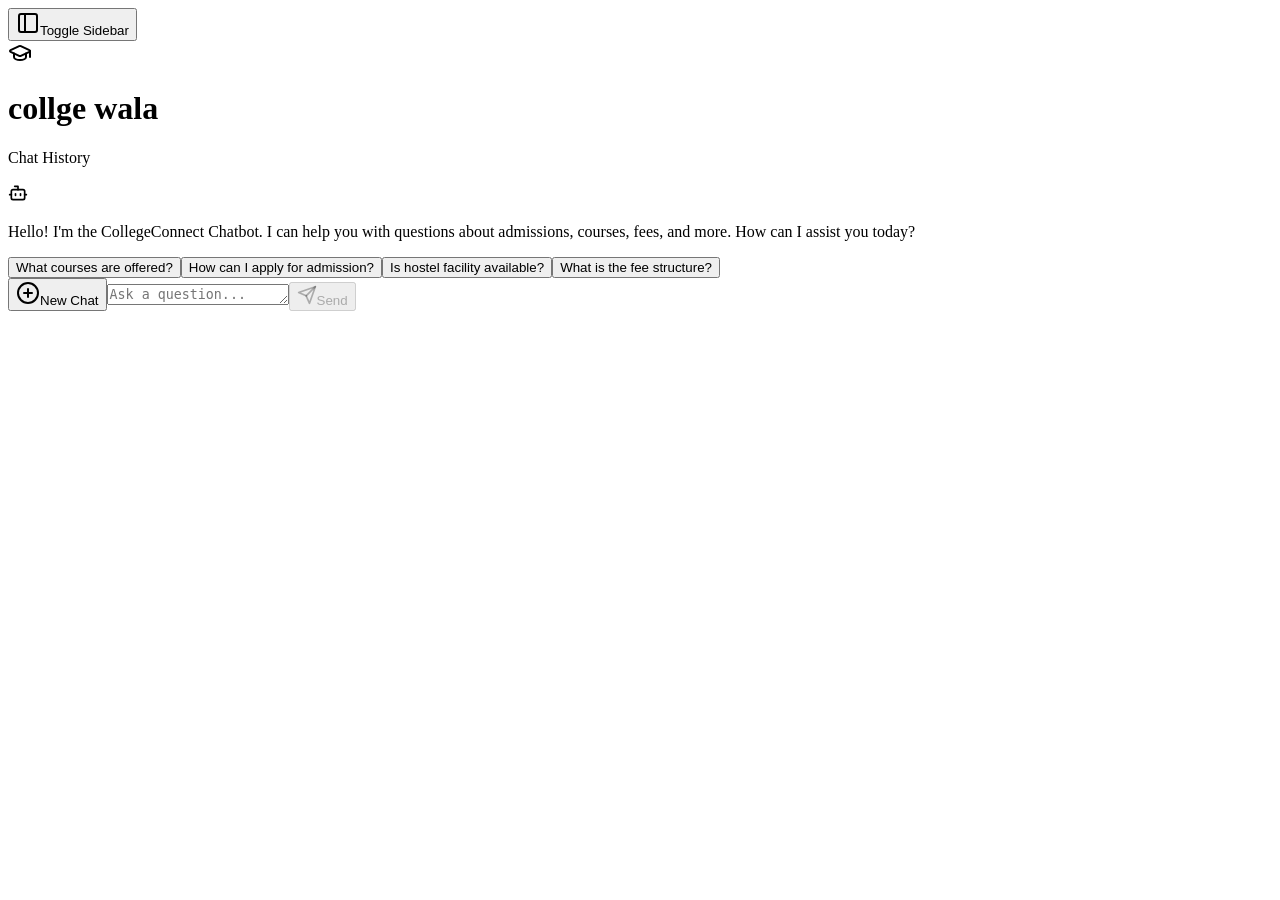
==== .next/server/app/index.html @ 5ee730c1 "adding missing dependencies" ====
<!DOCTYPE html><html lang="en" class="dark"><head><meta charSet="utf-8"/><meta name="viewport" content="width=device-width, initial-scale=1"/><link rel="stylesheet" href="/_next/static/css/3e02bd2f0ef42cac.css" data-precedence="next"/><link rel="preload" as="script" fetchPriority="low" href="/_next/static/chunks/webpack-4a8ca7c99e9bb3d8.js"/><script src="/_next/static/chunks/fd9d1056-96ce47984f4dfdd7.js" async=""></script><script src="/_next/static/chunks/117-a6714a8fd42246cb.js" async=""></script><script src="/_next/static/chunks/main-app-48fdecd34a1ddc1a.js" async=""></script><script src="/_next/static/chunks/980-7da95ac3afd066ee.js" async=""></script><script src="/_next/static/chunks/122-5927dd66f2b90ecd.js" async=""></script><script src="/_next/static/chunks/app/page-be3586a7908f5f70.js" async=""></script><script src="/_next/static/chunks/506-11606d32b4d8a0fa.js" async=""></script><script src="/_next/static/chunks/app/layout-72af739f52096d41.js" async=""></script><link rel="preconnect" href="https://fonts.googleapis.com"/><link rel="preconnect" href="https://fonts.gstatic.com" crossorigin="anonymous"/><title>CollegeConnect Chat</title><meta name="description" content="AI-Based College FAQ Chatbot"/><link rel="icon" href="/favicon.ico" type="image/x-icon" sizes="16x16"/><link href="https://fonts.googleapis.com/css2?family=PT+Sans:wght@400;700&amp;family=Space+Grotesk:wght@400;700&amp;display=swap" rel="stylesheet"/><script src="/_next/static/chunks/polyfills-42372ed130431b0a.js" noModule=""></script></head><body class="font-body antialiased"><!--$--><div style="--sidebar-width:16rem;--sidebar-width-icon:3rem" class="group/sidebar-wrapper flex min-h-svh w-full has-[[data-variant=inset]]:bg-sidebar"><div class="flex h-screen flex-col bg-background"><header class="sticky top-0 z-10 w-full border-b bg-card/90 backdrop-blur-sm"><div class="container mx-auto flex h-16 max-w-7xl items-center justify-between px-4"><div class="flex items-center gap-3"><button class="inline-flex items-center justify-center gap-2 whitespace-nowrap rounded-md text-sm font-medium ring-offset-background transition-colors focus-visible:outline-none focus-visible:ring-2 focus-visible:ring-ring focus-visible:ring-offset-2 disabled:pointer-events-none disabled:opacity-50 [&amp;_svg]:pointer-events-none [&amp;_svg]:size-4 [&amp;_svg]:shrink-0 hover:bg-accent hover:text-accent-foreground h-7 w-7 md:hidden" data-sidebar="trigger"><svg xmlns="http://www.w3.org/2000/svg" width="24" height="24" viewBox="0 0 24 24" fill="none" stroke="currentColor" stroke-width="2" stroke-linecap="round" stroke-linejoin="round" class="lucide lucide-panel-left"><rect width="18" height="18" x="3" y="3" rx="2"></rect><path d="M9 3v18"></path></svg><span class="sr-only">Toggle Sidebar</span></button><div class="flex h-9 w-9 items-center justify-center rounded-lg bg-primary text-primary-foreground shadow-sm"><svg xmlns="http://www.w3.org/2000/svg" width="24" height="24" viewBox="0 0 24 24" fill="none" stroke="currentColor" stroke-width="2" stroke-linecap="round" stroke-linejoin="round" class="lucide lucide-graduation-cap h-6 w-6"><path d="M21.42 10.922a1 1 0 0 0-.019-1.838L12.83 5.18a2 2 0 0 0-1.66 0L2.6 9.08a1 1 0 0 0 0 1.832l8.57 3.908a2 2 0 0 0 1.66 0z"></path><path d="M22 10v6"></path><path d="M6 12.5V16a6 3 0 0 0 12 0v-3.5"></path></svg></div><h1 class="font-headline text-xl font-bold text-primary">collge wala</h1></div></div></header><div class="flex flex-1 overflow-hidden"><div class="group peer hidden md:block text-sidebar-foreground" data-state="expanded" data-collapsible="" data-variant="sidebar" data-side="left"><div class="duration-200 relative h-svh w-[--sidebar-width] bg-transparent transition-[width] ease-linear group-data-[collapsible=offcanvas]:w-0 group-data-[side=right]:rotate-180 group-data-[collapsible=icon]:w-[--sidebar-width-icon]"></div><div class="duration-200 fixed inset-y-0 z-10 h-svh w-[--sidebar-width] transition-[left,right,width] ease-linear left-0 group-data-[collapsible=offcanvas]:left-[calc(var(--sidebar-width)*-1)] group-data-[collapsible=icon]:w-[--sidebar-width-icon] group-data-[side=left]:border-r group-data-[side=right]:border-l hidden md:flex"><div data-sidebar="sidebar" class="flex h-full w-full flex-col bg-sidebar group-data-[variant=floating]:rounded-lg group-data-[variant=floating]:border group-data-[variant=floating]:border-sidebar-border group-data-[variant=floating]:shadow"><div data-sidebar="content" class="flex min-h-0 flex-1 flex-col gap-2 overflow-auto group-data-[collapsible=icon]:overflow-hidden"><div class="flex flex-col h-full"><div data-sidebar="group" class="relative flex w-full min-w-0 flex-col p-2"><div data-sidebar="group-label" class="duration-200 flex h-8 shrink-0 items-center rounded-md px-2 text-xs font-medium text-sidebar-foreground/70 outline-none ring-sidebar-ring transition-[margin,opa] ease-linear focus-visible:ring-2 [&amp;&gt;svg]:size-4 [&amp;&gt;svg]:shrink-0 group-data-[collapsible=icon]:-mt-8 group-data-[collapsible=icon]:opacity-0">Chat History</div></div><div dir="ltr" class="relative overflow-hidden flex-1" style="position:relative;--radix-scroll-area-corner-width:0px;--radix-scroll-area-corner-height:0px"><style>[data-radix-scroll-area-viewport]{scrollbar-width:none;-ms-overflow-style:none;-webkit-overflow-scrolling:touch;}[data-radix-scroll-area-viewport]::-webkit-scrollbar{display:none}</style><div data-radix-scroll-area-viewport="" class="h-full w-full rounded-[inherit]" style="overflow-x:hidden;overflow-y:hidden"><div style="min-width:100%;display:table"><ul data-sidebar="menu" class="flex w-full min-w-0 flex-col gap-1"></ul></div></div></div></div></div></div></div></div><main class="relative flex min-h-svh flex-1 flex-col bg-background peer-data-[variant=inset]:min-h-[calc(100svh-theme(spacing.4))] md:peer-data-[variant=inset]:m-2 md:peer-data-[state=collapsed]:peer-data-[variant=inset]:ml-2 md:peer-data-[variant=inset]:ml-0 md:peer-data-[variant=inset]:rounded-xl md:peer-data-[variant=inset]:shadow"><div class="container mx-auto flex h-full max-w-4xl flex-col p-4"><div dir="ltr" class="relative overflow-hidden flex-1" style="position:relative;--radix-scroll-area-corner-width:0px;--radix-scroll-area-corner-height:0px"><style>[data-radix-scroll-area-viewport]{scrollbar-width:none;-ms-overflow-style:none;-webkit-overflow-scrolling:touch;}[data-radix-scroll-area-viewport]::-webkit-scrollbar{display:none}</style><div data-radix-scroll-area-viewport="" class="h-full w-full rounded-[inherit]" style="overflow-x:hidden;overflow-y:hidden"><div style="min-width:100%;display:table"><div class="space-y-6 pr-4"><div class="flex items-start gap-3"><span class="relative flex shrink-0 overflow-hidden rounded-full h-8 w-8 border"><span class="flex h-full w-full items-center justify-center rounded-full bg-primary text-primary-foreground"><svg xmlns="http://www.w3.org/2000/svg" width="20" height="20" viewBox="0 0 24 24" fill="none" stroke="currentColor" stroke-width="2" stroke-linecap="round" stroke-linejoin="round" class="lucide lucide-bot"><path d="M12 8V4H8"></path><rect width="16" height="12" x="4" y="8" rx="2"></rect><path d="M2 14h2"></path><path d="M20 14h2"></path><path d="M15 13v2"></path><path d="M9 13v2"></path></svg></span></span><div class="max-w-md rounded-lg p-3 shadow-sm bg-card text-card-foreground"><p class="whitespace-pre-wrap text-sm">Hello! I&#x27;m the CollegeConnect Chatbot. I can help you with questions about admissions, courses, fees, and more. How can I assist you today?</p><div class="mt-3 space-y-2"><button class="inline-flex items-center gap-2 text-sm font-medium ring-offset-background transition-colors focus-visible:outline-none focus-visible:ring-2 focus-visible:ring-ring focus-visible:ring-offset-2 disabled:pointer-events-none disabled:opacity-50 [&amp;_svg]:pointer-events-none [&amp;_svg]:size-4 [&amp;_svg]:shrink-0 border border-input bg-background hover:bg-accent hover:text-accent-foreground rounded-md px-3 h-auto w-full justify-start whitespace-normal text-left">What courses are offered?</button><button class="inline-flex items-center gap-2 text-sm font-medium ring-offset-background transition-colors focus-visible:outline-none focus-visible:ring-2 focus-visible:ring-ring focus-visible:ring-offset-2 disabled:pointer-events-none disabled:opacity-50 [&amp;_svg]:pointer-events-none [&amp;_svg]:size-4 [&amp;_svg]:shrink-0 border border-input bg-background hover:bg-accent hover:text-accent-foreground rounded-md px-3 h-auto w-full justify-start whitespace-normal text-left">How can I apply for admission?</button><button class="inline-flex items-center gap-2 text-sm font-medium ring-offset-background transition-colors focus-visible:outline-none focus-visible:ring-2 focus-visible:ring-ring focus-visible:ring-offset-2 disabled:pointer-events-none disabled:opacity-50 [&amp;_svg]:pointer-events-none [&amp;_svg]:size-4 [&amp;_svg]:shrink-0 border border-input bg-background hover:bg-accent hover:text-accent-foreground rounded-md px-3 h-auto w-full justify-start whitespace-normal text-left">Is hostel facility available?</button><button class="inline-flex items-center gap-2 text-sm font-medium ring-offset-background transition-colors focus-visible:outline-none focus-visible:ring-2 focus-visible:ring-ring focus-visible:ring-offset-2 disabled:pointer-events-none disabled:opacity-50 [&amp;_svg]:pointer-events-none [&amp;_svg]:size-4 [&amp;_svg]:shrink-0 border border-input bg-background hover:bg-accent hover:text-accent-foreground rounded-md px-3 h-auto w-full justify-start whitespace-normal text-left">What is the fee structure?</button></div></div></div></div></div></div></div><div class="mt-4 rounded-lg border bg-card p-2 shadow-sm"><form class="flex items-end gap-2"><button class="inline-flex items-center justify-center gap-2 whitespace-nowrap rounded-md text-sm font-medium ring-offset-background transition-colors focus-visible:outline-none focus-visible:ring-2 focus-visible:ring-ring focus-visible:ring-offset-2 disabled:pointer-events-none disabled:opacity-50 [&amp;_svg]:pointer-events-none [&amp;_svg]:size-4 [&amp;_svg]:shrink-0 hover:bg-accent hover:text-accent-foreground h-10 w-10"><svg xmlns="http://www.w3.org/2000/svg" width="24" height="24" viewBox="0 0 24 24" fill="none" stroke="currentColor" stroke-width="2" stroke-linecap="round" stroke-linejoin="round" class="lucide lucide-circle-plus"><circle cx="12" cy="12" r="10"></circle><path d="M8 12h8"></path><path d="M12 8v8"></path></svg><span class="sr-only">New Chat</span></button><textarea class="flex min-h-[80px] w-full rounded-md border-input bg-background px-3 py-2 text-base ring-offset-background placeholder:text-muted-foreground focus-visible:outline-none focus-visible:ring-ring focus-visible:ring-offset-2 disabled:cursor-not-allowed disabled:opacity-50 md:text-sm flex-1 resize-none border-0 shadow-none focus-visible:ring-0" placeholder="Ask a question..." rows="1"></textarea><button class="inline-flex items-center justify-center gap-2 whitespace-nowrap rounded-md text-sm font-medium ring-offset-background transition-colors focus-visible:outline-none focus-visible:ring-2 focus-visible:ring-ring focus-visible:ring-offset-2 disabled:pointer-events-none disabled:opacity-50 [&amp;_svg]:pointer-events-none [&amp;_svg]:size-4 [&amp;_svg]:shrink-0 bg-primary text-primary-foreground hover:bg-primary/90 h-10 w-10" type="submit" disabled=""><svg xmlns="http://www.w3.org/2000/svg" width="20" height="20" viewBox="0 0 24 24" fill="none" stroke="currentColor" stroke-width="2" stroke-linecap="round" stroke-linejoin="round" class="lucide lucide-send"><path d="m22 2-7 20-4-9-9-4Z"></path><path d="M22 2 11 13"></path></svg><span class="sr-only">Send</span></button></form></div></div></main></div></div></div><!--/$--><div role="region" aria-label="Notifications (F8)" tabindex="-1" style="pointer-events:none"><ol tabindex="-1" class="fixed top-0 z-[100] flex max-h-screen w-full flex-col-reverse p-4 sm:bottom-0 sm:right-0 sm:top-auto sm:flex-col md:max-w-[420px]"></ol></div><script src="/_next/static/chunks/webpack-4a8ca7c99e9bb3d8.js" async=""></script><script>(self.__next_f=self.__next_f||[]).push([0]);self.__next_f.push([2,null])</script><script>self.__next_f.push([1,"1:HL[\"/_next/static/css/3e02bd2f0ef42cac.css\",\"style\"]\n"])</script><script>self.__next_f.push([1,"2:I[2846,[],\"\"]\n4:I[1660,[\"980\",\"static/chunks/980-7da95ac3afd066ee.js\",\"122\",\"static/chunks/122-5927dd66f2b90ecd.js\",\"931\",\"static/chunks/app/page-be3586a7908f5f70.js\"],\"SidebarProvider\"]\n5:I[1660,[\"980\",\"static/chunks/980-7da95ac3afd066ee.js\",\"122\",\"static/chunks/122-5927dd66f2b90ecd.js\",\"931\",\"static/chunks/app/page-be3586a7908f5f70.js\"],\"SidebarTrigger\"]\n6:I[1660,[\"980\",\"static/chunks/980-7da95ac3afd066ee.js\",\"122\",\"static/chunks/122-5927dd66f2b90ecd.js\",\"931\",\"static/chunks/app/page-be3586a7908f5f70.js\"],\"Sidebar\"]\n7:I[1660,[\"980\",\"static/chunks/980-7da95ac3afd066ee.js\",\"122\",\"static/chunks/122-5927dd66f2b90ecd.js\",\"931\",\"static/chunks/app/page-be3586a7908f5f70.js\"],\"SidebarContent\"]\n8:I[1396,[\"980\",\"static/chunks/980-7da95ac3afd066ee.js\",\"122\",\"static/chunks/122-5927dd66f2b90ecd.js\",\"931\",\"static/chunks/app/page-be3586a7908f5f70.js\"],\"ChatHistory\"]\n9:I[1660,[\"980\",\"static/chunks/980-7da95ac3afd066ee.js\",\"122\",\"static/chunks/122-5927dd66f2b90ecd.js\",\"931\",\"static/chunks/app/page-be3586a7908f5f70.js\"],\"SidebarInset\"]\na:I[3547,[\"980\",\"static/chunks/980-7da95ac3afd066ee.js\",\"122\",\"static/chunks/122-5927dd66f2b90ecd.js\",\"931\",\"static/chunks/app/page-be3586a7908f5f70.js\"],\"ChatInterface\"]\nb:I[4707,[],\"\"]\nc:I[6423,[],\"\"]\nd:I[6878,[\"980\",\"static/chunks/980-7da95ac3afd066ee.js\",\"506\",\"static/chunks/506-11606d32b4d8a0fa.js\",\"185\",\"static/chunks/app/layout-72af739f52096d41.js\"],\"Toaster\"]\nf:I[1060,[],\"\"]\n10:[]\n"])</script><script>self.__next_f.push([1,"0:[\"$\",\"$L2\",null,{\"buildId\":\"IltqmpwBzWFEVtuuvD7Uq\",\"assetPrefix\":\"\",\"urlParts\":[\"\",\"\"],\"initialTree\":[\"\",{\"children\":[\"__PAGE__\",{}]},\"$undefined\",\"$undefined\",true],\"initialSeedData\":[\"\",{\"children\":[\"__PAGE__\",{},[[\"$L3\",[\"$\",\"$L4\",null,{\"children\":[\"$\",\"div\",null,{\"className\":\"flex h-screen flex-col bg-background\",\"children\":[[\"$\",\"header\",null,{\"className\":\"sticky top-0 z-10 w-full border-b bg-card/90 backdrop-blur-sm\",\"children\":[\"$\",\"div\",null,{\"className\":\"container mx-auto flex h-16 max-w-7xl items-center justify-between px-4\",\"children\":[\"$\",\"div\",null,{\"className\":\"flex items-center gap-3\",\"children\":[[\"$\",\"$L5\",null,{\"className\":\"md:hidden\"}],[\"$\",\"div\",null,{\"className\":\"flex h-9 w-9 items-center justify-center rounded-lg bg-primary text-primary-foreground shadow-sm\",\"children\":[\"$\",\"svg\",null,{\"xmlns\":\"http://www.w3.org/2000/svg\",\"width\":24,\"height\":24,\"viewBox\":\"0 0 24 24\",\"fill\":\"none\",\"stroke\":\"currentColor\",\"strokeWidth\":2,\"strokeLinecap\":\"round\",\"strokeLinejoin\":\"round\",\"className\":\"lucide lucide-graduation-cap h-6 w-6\",\"children\":[[\"$\",\"path\",\"j76jl0\",{\"d\":\"M21.42 10.922a1 1 0 0 0-.019-1.838L12.83 5.18a2 2 0 0 0-1.66 0L2.6 9.08a1 1 0 0 0 0 1.832l8.57 3.908a2 2 0 0 0 1.66 0z\"}],[\"$\",\"path\",\"1lu8f3\",{\"d\":\"M22 10v6\"}],[\"$\",\"path\",\"1r8lef\",{\"d\":\"M6 12.5V16a6 3 0 0 0 12 0v-3.5\"}],\"$undefined\"]}]}],[\"$\",\"h1\",null,{\"className\":\"font-headline text-xl font-bold text-primary\",\"children\":\"collge wala\"}]]}]}]}],[\"$\",\"div\",null,{\"className\":\"flex flex-1 overflow-hidden\",\"children\":[[\"$\",\"$L6\",null,{\"collapsible\":\"icon\",\"side\":\"left\",\"variant\":\"sidebar\",\"className\":\"hidden md:flex\",\"children\":[\"$\",\"$L7\",null,{\"children\":[\"$\",\"$L8\",null,{}]}]}],[\"$\",\"$L9\",null,{\"children\":[\"$\",\"$La\",null,{}]}]]}]]}]}],null],null],null]},[[[[\"$\",\"link\",\"0\",{\"rel\":\"stylesheet\",\"href\":\"/_next/static/css/3e02bd2f0ef42cac.css\",\"precedence\":\"next\",\"crossOrigin\":\"$undefined\"}]],[\"$\",\"html\",null,{\"lang\":\"en\",\"className\":\"dark\",\"children\":[[\"$\",\"head\",null,{\"children\":[[\"$\",\"link\",null,{\"rel\":\"preconnect\",\"href\":\"https://fonts.googleapis.com\"}],[\"$\",\"link\",null,{\"rel\":\"preconnect\",\"href\":\"https://fonts.gstatic.com\",\"crossOrigin\":\"anonymous\"}],[\"$\",\"link\",null,{\"href\":\"https://fonts.googleapis.com/css2?family=PT+Sans:wght@400;700\u0026family=Space+Grotesk:wght@400;700\u0026display=swap\",\"rel\":\"stylesheet\"}]]}],[\"$\",\"body\",null,{\"className\":\"font-body antialiased\",\"children\":[[\"$\",\"$Lb\",null,{\"parallelRouterKey\":\"children\",\"segmentPath\":[\"children\"],\"error\":\"$undefined\",\"errorStyles\":\"$undefined\",\"errorScripts\":\"$undefined\",\"template\":[\"$\",\"$Lc\",null,{}],\"templateStyles\":\"$undefined\",\"templateScripts\":\"$undefined\",\"notFound\":[[\"$\",\"title\",null,{\"children\":\"404: This page could not be found.\"}],[\"$\",\"div\",null,{\"style\":{\"fontFamily\":\"system-ui,\\\"Segoe UI\\\",Roboto,Helvetica,Arial,sans-serif,\\\"Apple Color Emoji\\\",\\\"Segoe UI Emoji\\\"\",\"height\":\"100vh\",\"textAlign\":\"center\",\"display\":\"flex\",\"flexDirection\":\"column\",\"alignItems\":\"center\",\"justifyContent\":\"center\"},\"children\":[\"$\",\"div\",null,{\"children\":[[\"$\",\"style\",null,{\"dangerouslySetInnerHTML\":{\"__html\":\"body{color:#000;background:#fff;margin:0}.next-error-h1{border-right:1px solid rgba(0,0,0,.3)}@media (prefers-color-scheme:dark){body{color:#fff;background:#000}.next-error-h1{border-right:1px solid rgba(255,255,255,.3)}}\"}}],[\"$\",\"h1\",null,{\"className\":\"next-error-h1\",\"style\":{\"display\":\"inline-block\",\"margin\":\"0 20px 0 0\",\"padding\":\"0 23px 0 0\",\"fontSize\":24,\"fontWeight\":500,\"verticalAlign\":\"top\",\"lineHeight\":\"49px\"},\"children\":\"404\"}],[\"$\",\"div\",null,{\"style\":{\"display\":\"inline-block\"},\"children\":[\"$\",\"h2\",null,{\"style\":{\"fontSize\":14,\"fontWeight\":400,\"lineHeight\":\"49px\",\"margin\":0},\"children\":\"This page could not be found.\"}]}]]}]}]],\"notFoundStyles\":[]}],[\"$\",\"$Ld\",null,{}]]}]]}]],null],[[\"$\",\"div\",null,{\"className\":\"flex h-screen w-full items-center justify-center bg-background\",\"children\":[\"$\",\"div\",null,{\"className\":\"h-16 w-16 animate-spin rounded-full border-4 border-solid border-primary border-t-transparent\"}]}],[],[]]],\"couldBeIntercepted\":false,\"initialHead\":[null,\"$Le\"],\"globalErrorComponent\":\"$f\",\"missingSlots\":\"$W10\"}]\n"])</script><script>self.__next_f.push([1,"e:[[\"$\",\"meta\",\"0\",{\"name\":\"viewport\",\"content\":\"width=device-width, initial-scale=1\"}],[\"$\",\"meta\",\"1\",{\"charSet\":\"utf-8\"}],[\"$\",\"title\",\"2\",{\"children\":\"CollegeConnect Chat\"}],[\"$\",\"meta\",\"3\",{\"name\":\"description\",\"content\":\"AI-Based College FAQ Chatbot\"}],[\"$\",\"link\",\"4\",{\"rel\":\"icon\",\"href\":\"/favicon.ico\",\"type\":\"image/x-icon\",\"sizes\":\"16x16\"}]]\n3:null\n"])</script></body></html>
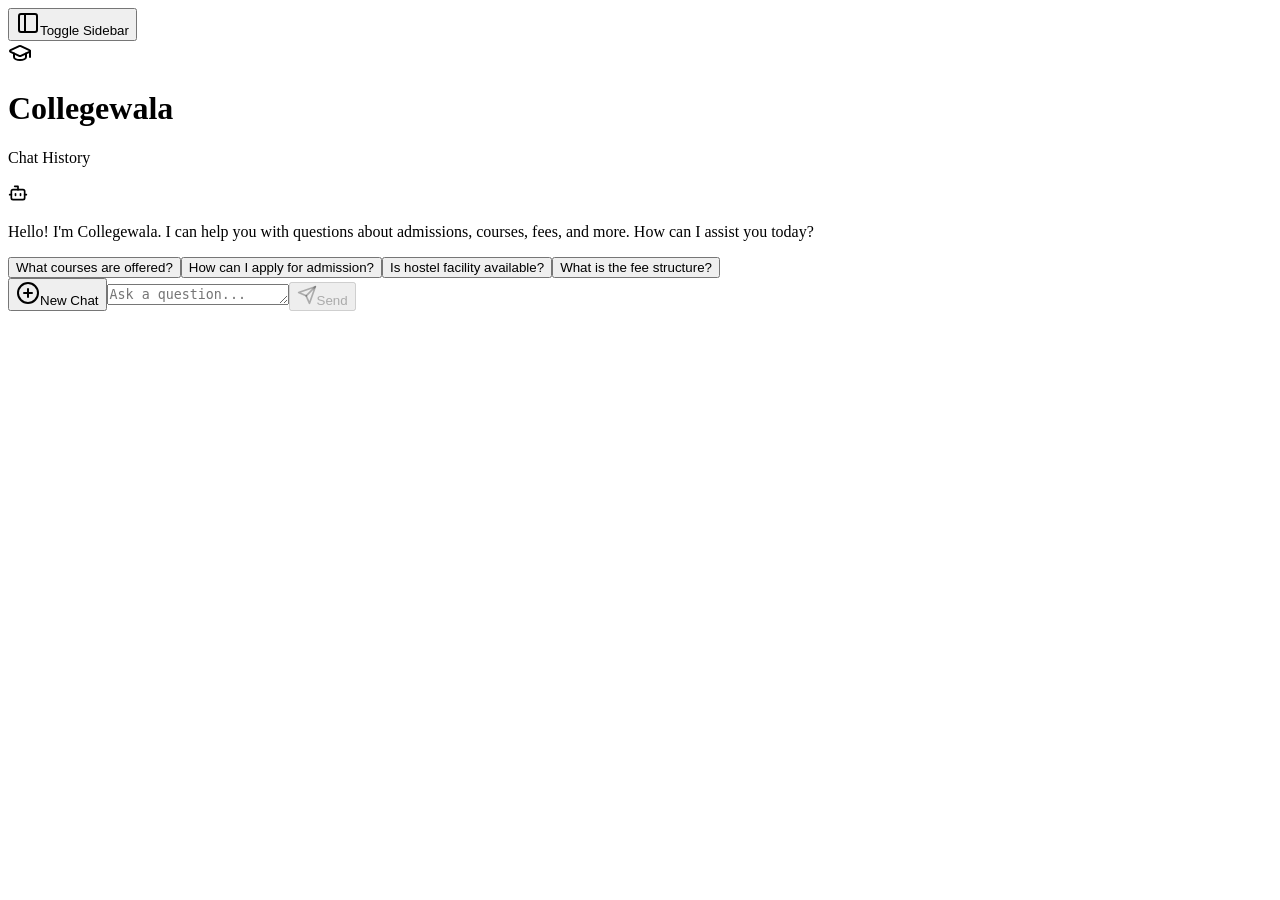
==== commit a794fdf9: "fixed response issues" ====
--- a/.next/server/app/index.html
+++ b/.next/server/app/index.html
@@ -1 +1 @@
-<!DOCTYPE html><html lang="en" class="dark"><head><meta charSet="utf-8"/><meta name="viewport" content="width=device-width, initial-scale=1"/><link rel="stylesheet" href="/_next/static/css/3e02bd2f0ef42cac.css" data-precedence="next"/><link rel="preload" as="script" fetchPriority="low" href="/_next/static/chunks/webpack-4a8ca7c99e9bb3d8.js"/><script src="/_next/static/chunks/fd9d1056-96ce47984f4dfdd7.js" async=""></script><script src="/_next/static/chunks/117-a6714a8fd42246cb.js" async=""></script><script src="/_next/static/chunks/main-app-48fdecd34a1ddc1a.js" async=""></script><script src="/_next/static/chunks/980-7da95ac3afd066ee.js" async=""></script><script src="/_next/static/chunks/122-5927dd66f2b90ecd.js" async=""></script><script src="/_next/static/chunks/app/page-be3586a7908f5f70.js" async=""></script><script src="/_next/static/chunks/506-11606d32b4d8a0fa.js" async=""></script><script src="/_next/static/chunks/app/layout-72af739f52096d41.js" async=""></script><link rel="preconnect" href="https://fonts.googleapis.com"/><link rel="preconnect" href="https://fonts.gstatic.com" crossorigin="anonymous"/><title>CollegeConnect Chat</title><meta name="description" content="AI-Based College FAQ Chatbot"/><link rel="icon" href="/favicon.ico" type="image/x-icon" sizes="16x16"/><link href="https://fonts.googleapis.com/css2?family=PT+Sans:wght@400;700&amp;family=Space+Grotesk:wght@400;700&amp;display=swap" rel="stylesheet"/><script src="/_next/static/chunks/polyfills-42372ed130431b0a.js" noModule=""></script></head><body class="font-body antialiased"><!--$--><div style="--sidebar-width:16rem;--sidebar-width-icon:3rem" class="group/sidebar-wrapper flex min-h-svh w-full has-[[data-variant=inset]]:bg-sidebar"><div class="flex h-screen flex-col bg-background"><header class="sticky top-0 z-10 w-full border-b bg-card/90 backdrop-blur-sm"><div class="container mx-auto flex h-16 max-w-7xl items-center justify-between px-4"><div class="flex items-center gap-3"><button class="inline-flex items-center justify-center gap-2 whitespace-nowrap rounded-md text-sm font-medium ring-offset-background transition-colors focus-visible:outline-none focus-visible:ring-2 focus-visible:ring-ring focus-visible:ring-offset-2 disabled:pointer-events-none disabled:opacity-50 [&amp;_svg]:pointer-events-none [&amp;_svg]:size-4 [&amp;_svg]:shrink-0 hover:bg-accent hover:text-accent-foreground h-7 w-7 md:hidden" data-sidebar="trigger"><svg xmlns="http://www.w3.org/2000/svg" width="24" height="24" viewBox="0 0 24 24" fill="none" stroke="currentColor" stroke-width="2" stroke-linecap="round" stroke-linejoin="round" class="lucide lucide-panel-left"><rect width="18" height="18" x="3" y="3" rx="2"></rect><path d="M9 3v18"></path></svg><span class="sr-only">Toggle Sidebar</span></button><div class="flex h-9 w-9 items-center justify-center rounded-lg bg-primary text-primary-foreground shadow-sm"><svg xmlns="http://www.w3.org/2000/svg" width="24" height="24" viewBox="0 0 24 24" fill="none" stroke="currentColor" stroke-width="2" stroke-linecap="round" stroke-linejoin="round" class="lucide lucide-graduation-cap h-6 w-6"><path d="M21.42 10.922a1 1 0 0 0-.019-1.838L12.83 5.18a2 2 0 0 0-1.66 0L2.6 9.08a1 1 0 0 0 0 1.832l8.57 3.908a2 2 0 0 0 1.66 0z"></path><path d="M22 10v6"></path><path d="M6 12.5V16a6 3 0 0 0 12 0v-3.5"></path></svg></div><h1 class="font-headline text-xl font-bold text-primary">collge wala</h1></div></div></header><div class="flex flex-1 overflow-hidden"><div class="group peer hidden md:block text-sidebar-foreground" data-state="expanded" data-collapsible="" data-variant="sidebar" data-side="left"><div class="duration-200 relative h-svh w-[--sidebar-width] bg-transparent transition-[width] ease-linear group-data-[collapsible=offcanvas]:w-0 group-data-[side=right]:rotate-180 group-data-[collapsible=icon]:w-[--sidebar-width-icon]"></div><div class="duration-200 fixed inset-y-0 z-10 h-svh w-[--sidebar-width] transition-[left,right,width] ease-linear left-0 group-data-[collapsible=offcanvas]:left-[calc(var(--sidebar-width)*-1)] group-data-[collapsible=icon]:w-[--sidebar-width-icon] group-data-[side=left]:border-r group-data-[side=right]:border-l hidden md:flex"><div data-sidebar="sidebar" class="flex h-full w-full flex-col bg-sidebar group-data-[variant=floating]:rounded-lg group-data-[variant=floating]:border group-data-[variant=floating]:border-sidebar-border group-data-[variant=floating]:shadow"><div data-sidebar="content" class="flex min-h-0 flex-1 flex-col gap-2 overflow-auto group-data-[collapsible=icon]:overflow-hidden"><div class="flex flex-col h-full"><div data-sidebar="group" class="relative flex w-full min-w-0 flex-col p-2"><div data-sidebar="group-label" class="duration-200 flex h-8 shrink-0 items-center rounded-md px-2 text-xs font-medium text-sidebar-foreground/70 outline-none ring-sidebar-ring transition-[margin,opa] ease-linear focus-visible:ring-2 [&amp;&gt;svg]:size-4 [&amp;&gt;svg]:shrink-0 group-data-[collapsible=icon]:-mt-8 group-data-[collapsible=icon]:opacity-0">Chat History</div></div><div dir="ltr" class="relative overflow-hidden flex-1" style="position:relative;--radix-scroll-area-corner-width:0px;--radix-scroll-area-corner-height:0px"><style>[data-radix-scroll-area-viewport]{scrollbar-width:none;-ms-overflow-style:none;-webkit-overflow-scrolling:touch;}[data-radix-scroll-area-viewport]::-webkit-scrollbar{display:none}</style><div data-radix-scroll-area-viewport="" class="h-full w-full rounded-[inherit]" style="overflow-x:hidden;overflow-y:hidden"><div style="min-width:100%;display:table"><ul data-sidebar="menu" class="flex w-full min-w-0 flex-col gap-1"></ul></div></div></div></div></div></div></div></div><main class="relative flex min-h-svh flex-1 flex-col bg-background peer-data-[variant=inset]:min-h-[calc(100svh-theme(spacing.4))] md:peer-data-[variant=inset]:m-2 md:peer-data-[state=collapsed]:peer-data-[variant=inset]:ml-2 md:peer-data-[variant=inset]:ml-0 md:peer-data-[variant=inset]:rounded-xl md:peer-data-[variant=inset]:shadow"><div class="container mx-auto flex h-full max-w-4xl flex-col p-4"><div dir="ltr" class="relative overflow-hidden flex-1" style="position:relative;--radix-scroll-area-corner-width:0px;--radix-scroll-area-corner-height:0px"><style>[data-radix-scroll-area-viewport]{scrollbar-width:none;-ms-overflow-style:none;-webkit-overflow-scrolling:touch;}[data-radix-scroll-area-viewport]::-webkit-scrollbar{display:none}</style><div data-radix-scroll-area-viewport="" class="h-full w-full rounded-[inherit]" style="overflow-x:hidden;overflow-y:hidden"><div style="min-width:100%;display:table"><div class="space-y-6 pr-4"><div class="flex items-start gap-3"><span class="relative flex shrink-0 overflow-hidden rounded-full h-8 w-8 border"><span class="flex h-full w-full items-center justify-center rounded-full bg-primary text-primary-foreground"><svg xmlns="http://www.w3.org/2000/svg" width="20" height="20" viewBox="0 0 24 24" fill="none" stroke="currentColor" stroke-width="2" stroke-linecap="round" stroke-linejoin="round" class="lucide lucide-bot"><path d="M12 8V4H8"></path><rect width="16" height="12" x="4" y="8" rx="2"></rect><path d="M2 14h2"></path><path d="M20 14h2"></path><path d="M15 13v2"></path><path d="M9 13v2"></path></svg></span></span><div class="max-w-md rounded-lg p-3 shadow-sm bg-card text-card-foreground"><p class="whitespace-pre-wrap text-sm">Hello! I&#x27;m the CollegeConnect Chatbot. I can help you with questions about admissions, courses, fees, and more. How can I assist you today?</p><div class="mt-3 space-y-2"><button class="inline-flex items-center gap-2 text-sm font-medium ring-offset-background transition-colors focus-visible:outline-none focus-visible:ring-2 focus-visible:ring-ring focus-visible:ring-offset-2 disabled:pointer-events-none disabled:opacity-50 [&amp;_svg]:pointer-events-none [&amp;_svg]:size-4 [&amp;_svg]:shrink-0 border border-input bg-background hover:bg-accent hover:text-accent-foreground rounded-md px-3 h-auto w-full justify-start whitespace-normal text-left">What courses are offered?</button><button class="inline-flex items-center gap-2 text-sm font-medium ring-offset-background transition-colors focus-visible:outline-none focus-visible:ring-2 focus-visible:ring-ring focus-visible:ring-offset-2 disabled:pointer-events-none disabled:opacity-50 [&amp;_svg]:pointer-events-none [&amp;_svg]:size-4 [&amp;_svg]:shrink-0 border border-input bg-background hover:bg-accent hover:text-accent-foreground rounded-md px-3 h-auto w-full justify-start whitespace-normal text-left">How can I apply for admission?</button><button class="inline-flex items-center gap-2 text-sm font-medium ring-offset-background transition-colors focus-visible:outline-none focus-visible:ring-2 focus-visible:ring-ring focus-visible:ring-offset-2 disabled:pointer-events-none disabled:opacity-50 [&amp;_svg]:pointer-events-none [&amp;_svg]:size-4 [&amp;_svg]:shrink-0 border border-input bg-background hover:bg-accent hover:text-accent-foreground rounded-md px-3 h-auto w-full justify-start whitespace-normal text-left">Is hostel facility available?</button><button class="inline-flex items-center gap-2 text-sm font-medium ring-offset-background transition-colors focus-visible:outline-none focus-visible:ring-2 focus-visible:ring-ring focus-visible:ring-offset-2 disabled:pointer-events-none disabled:opacity-50 [&amp;_svg]:pointer-events-none [&amp;_svg]:size-4 [&amp;_svg]:shrink-0 border border-input bg-background hover:bg-accent hover:text-accent-foreground rounded-md px-3 h-auto w-full justify-start whitespace-normal text-left">What is the fee structure?</button></div></div></div></div></div></div></div><div class="mt-4 rounded-lg border bg-card p-2 shadow-sm"><form class="flex items-end gap-2"><button class="inline-flex items-center justify-center gap-2 whitespace-nowrap rounded-md text-sm font-medium ring-offset-background transition-colors focus-visible:outline-none focus-visible:ring-2 focus-visible:ring-ring focus-visible:ring-offset-2 disabled:pointer-events-none disabled:opacity-50 [&amp;_svg]:pointer-events-none [&amp;_svg]:size-4 [&amp;_svg]:shrink-0 hover:bg-accent hover:text-accent-foreground h-10 w-10"><svg xmlns="http://www.w3.org/2000/svg" width="24" height="24" viewBox="0 0 24 24" fill="none" stroke="currentColor" stroke-width="2" stroke-linecap="round" stroke-linejoin="round" class="lucide lucide-circle-plus"><circle cx="12" cy="12" r="10"></circle><path d="M8 12h8"></path><path d="M12 8v8"></path></svg><span class="sr-only">New Chat</span></button><textarea class="flex min-h-[80px] w-full rounded-md border-input bg-background px-3 py-2 text-base ring-offset-background placeholder:text-muted-foreground focus-visible:outline-none focus-visible:ring-ring focus-visible:ring-offset-2 disabled:cursor-not-allowed disabled:opacity-50 md:text-sm flex-1 resize-none border-0 shadow-none focus-visible:ring-0" placeholder="Ask a question..." rows="1"></textarea><button class="inline-flex items-center justify-center gap-2 whitespace-nowrap rounded-md text-sm font-medium ring-offset-background transition-colors focus-visible:outline-none focus-visible:ring-2 focus-visible:ring-ring focus-visible:ring-offset-2 disabled:pointer-events-none disabled:opacity-50 [&amp;_svg]:pointer-events-none [&amp;_svg]:size-4 [&amp;_svg]:shrink-0 bg-primary text-primary-foreground hover:bg-primary/90 h-10 w-10" type="submit" disabled=""><svg xmlns="http://www.w3.org/2000/svg" width="20" height="20" viewBox="0 0 24 24" fill="none" stroke="currentColor" stroke-width="2" stroke-linecap="round" stroke-linejoin="round" class="lucide lucide-send"><path d="m22 2-7 20-4-9-9-4Z"></path><path d="M22 2 11 13"></path></svg><span class="sr-only">Send</span></button></form></div></div></main></div></div></div><!--/$--><div role="region" aria-label="Notifications (F8)" tabindex="-1" style="pointer-events:none"><ol tabindex="-1" class="fixed top-0 z-[100] flex max-h-screen w-full flex-col-reverse p-4 sm:bottom-0 sm:right-0 sm:top-auto sm:flex-col md:max-w-[420px]"></ol></div><script src="/_next/static/chunks/webpack-4a8ca7c99e9bb3d8.js" async=""></script><script>(self.__next_f=self.__next_f||[]).push([0]);self.__next_f.push([2,null])</script><script>self.__next_f.push([1,"1:HL[\"/_next/static/css/3e02bd2f0ef42cac.css\",\"style\"]\n"])</script><script>self.__next_f.push([1,"2:I[2846,[],\"\"]\n4:I[1660,[\"980\",\"static/chunks/980-7da95ac3afd066ee.js\",\"122\",\"static/chunks/122-5927dd66f2b90ecd.js\",\"931\",\"static/chunks/app/page-be3586a7908f5f70.js\"],\"SidebarProvider\"]\n5:I[1660,[\"980\",\"static/chunks/980-7da95ac3afd066ee.js\",\"122\",\"static/chunks/122-5927dd66f2b90ecd.js\",\"931\",\"static/chunks/app/page-be3586a7908f5f70.js\"],\"SidebarTrigger\"]\n6:I[1660,[\"980\",\"static/chunks/980-7da95ac3afd066ee.js\",\"122\",\"static/chunks/122-5927dd66f2b90ecd.js\",\"931\",\"static/chunks/app/page-be3586a7908f5f70.js\"],\"Sidebar\"]\n7:I[1660,[\"980\",\"static/chunks/980-7da95ac3afd066ee.js\",\"122\",\"static/chunks/122-5927dd66f2b90ecd.js\",\"931\",\"static/chunks/app/page-be3586a7908f5f70.js\"],\"SidebarContent\"]\n8:I[1396,[\"980\",\"static/chunks/980-7da95ac3afd066ee.js\",\"122\",\"static/chunks/122-5927dd66f2b90ecd.js\",\"931\",\"static/chunks/app/page-be3586a7908f5f70.js\"],\"ChatHistory\"]\n9:I[1660,[\"980\",\"static/chunks/980-7da95ac3afd066ee.js\",\"122\",\"static/chunks/122-5927dd66f2b90ecd.js\",\"931\",\"static/chunks/app/page-be3586a7908f5f70.js\"],\"SidebarInset\"]\na:I[3547,[\"980\",\"static/chunks/980-7da95ac3afd066ee.js\",\"122\",\"static/chunks/122-5927dd66f2b90ecd.js\",\"931\",\"static/chunks/app/page-be3586a7908f5f70.js\"],\"ChatInterface\"]\nb:I[4707,[],\"\"]\nc:I[6423,[],\"\"]\nd:I[6878,[\"980\",\"static/chunks/980-7da95ac3afd066ee.js\",\"506\",\"static/chunks/506-11606d32b4d8a0fa.js\",\"185\",\"static/chunks/app/layout-72af739f52096d41.js\"],\"Toaster\"]\nf:I[1060,[],\"\"]\n10:[]\n"])</script><script>self.__next_f.push([1,"0:[\"$\",\"$L2\",null,{\"buildId\":\"IltqmpwBzWFEVtuuvD7Uq\",\"assetPrefix\":\"\",\"urlParts\":[\"\",\"\"],\"initialTree\":[\"\",{\"children\":[\"__PAGE__\",{}]},\"$undefined\",\"$undefined\",true],\"initialSeedData\":[\"\",{\"children\":[\"__PAGE__\",{},[[\"$L3\",[\"$\",\"$L4\",null,{\"children\":[\"$\",\"div\",null,{\"className\":\"flex h-screen flex-col bg-background\",\"children\":[[\"$\",\"header\",null,{\"className\":\"sticky top-0 z-10 w-full border-b bg-card/90 backdrop-blur-sm\",\"children\":[\"$\",\"div\",null,{\"className\":\"container mx-auto flex h-16 max-w-7xl items-center justify-between px-4\",\"children\":[\"$\",\"div\",null,{\"className\":\"flex items-center gap-3\",\"children\":[[\"$\",\"$L5\",null,{\"className\":\"md:hidden\"}],[\"$\",\"div\",null,{\"className\":\"flex h-9 w-9 items-center justify-center rounded-lg bg-primary text-primary-foreground shadow-sm\",\"children\":[\"$\",\"svg\",null,{\"xmlns\":\"http://www.w3.org/2000/svg\",\"width\":24,\"height\":24,\"viewBox\":\"0 0 24 24\",\"fill\":\"none\",\"stroke\":\"currentColor\",\"strokeWidth\":2,\"strokeLinecap\":\"round\",\"strokeLinejoin\":\"round\",\"className\":\"lucide lucide-graduation-cap h-6 w-6\",\"children\":[[\"$\",\"path\",\"j76jl0\",{\"d\":\"M21.42 10.922a1 1 0 0 0-.019-1.838L12.83 5.18a2 2 0 0 0-1.66 0L2.6 9.08a1 1 0 0 0 0 1.832l8.57 3.908a2 2 0 0 0 1.66 0z\"}],[\"$\",\"path\",\"1lu8f3\",{\"d\":\"M22 10v6\"}],[\"$\",\"path\",\"1r8lef\",{\"d\":\"M6 12.5V16a6 3 0 0 0 12 0v-3.5\"}],\"$undefined\"]}]}],[\"$\",\"h1\",null,{\"className\":\"font-headline text-xl font-bold text-primary\",\"children\":\"collge wala\"}]]}]}]}],[\"$\",\"div\",null,{\"className\":\"flex flex-1 overflow-hidden\",\"children\":[[\"$\",\"$L6\",null,{\"collapsible\":\"icon\",\"side\":\"left\",\"variant\":\"sidebar\",\"className\":\"hidden md:flex\",\"children\":[\"$\",\"$L7\",null,{\"children\":[\"$\",\"$L8\",null,{}]}]}],[\"$\",\"$L9\",null,{\"children\":[\"$\",\"$La\",null,{}]}]]}]]}]}],null],null],null]},[[[[\"$\",\"link\",\"0\",{\"rel\":\"stylesheet\",\"href\":\"/_next/static/css/3e02bd2f0ef42cac.css\",\"precedence\":\"next\",\"crossOrigin\":\"$undefined\"}]],[\"$\",\"html\",null,{\"lang\":\"en\",\"className\":\"dark\",\"children\":[[\"$\",\"head\",null,{\"children\":[[\"$\",\"link\",null,{\"rel\":\"preconnect\",\"href\":\"https://fonts.googleapis.com\"}],[\"$\",\"link\",null,{\"rel\":\"preconnect\",\"href\":\"https://fonts.gstatic.com\",\"crossOrigin\":\"anonymous\"}],[\"$\",\"link\",null,{\"href\":\"https://fonts.googleapis.com/css2?family=PT+Sans:wght@400;700\u0026family=Space+Grotesk:wght@400;700\u0026display=swap\",\"rel\":\"stylesheet\"}]]}],[\"$\",\"body\",null,{\"className\":\"font-body antialiased\",\"children\":[[\"$\",\"$Lb\",null,{\"parallelRouterKey\":\"children\",\"segmentPath\":[\"children\"],\"error\":\"$undefined\",\"errorStyles\":\"$undefined\",\"errorScripts\":\"$undefined\",\"template\":[\"$\",\"$Lc\",null,{}],\"templateStyles\":\"$undefined\",\"templateScripts\":\"$undefined\",\"notFound\":[[\"$\",\"title\",null,{\"children\":\"404: This page could not be found.\"}],[\"$\",\"div\",null,{\"style\":{\"fontFamily\":\"system-ui,\\\"Segoe UI\\\",Roboto,Helvetica,Arial,sans-serif,\\\"Apple Color Emoji\\\",\\\"Segoe UI Emoji\\\"\",\"height\":\"100vh\",\"textAlign\":\"center\",\"display\":\"flex\",\"flexDirection\":\"column\",\"alignItems\":\"center\",\"justifyContent\":\"center\"},\"children\":[\"$\",\"div\",null,{\"children\":[[\"$\",\"style\",null,{\"dangerouslySetInnerHTML\":{\"__html\":\"body{color:#000;background:#fff;margin:0}.next-error-h1{border-right:1px solid rgba(0,0,0,.3)}@media (prefers-color-scheme:dark){body{color:#fff;background:#000}.next-error-h1{border-right:1px solid rgba(255,255,255,.3)}}\"}}],[\"$\",\"h1\",null,{\"className\":\"next-error-h1\",\"style\":{\"display\":\"inline-block\",\"margin\":\"0 20px 0 0\",\"padding\":\"0 23px 0 0\",\"fontSize\":24,\"fontWeight\":500,\"verticalAlign\":\"top\",\"lineHeight\":\"49px\"},\"children\":\"404\"}],[\"$\",\"div\",null,{\"style\":{\"display\":\"inline-block\"},\"children\":[\"$\",\"h2\",null,{\"style\":{\"fontSize\":14,\"fontWeight\":400,\"lineHeight\":\"49px\",\"margin\":0},\"children\":\"This page could not be found.\"}]}]]}]}]],\"notFoundStyles\":[]}],[\"$\",\"$Ld\",null,{}]]}]]}]],null],[[\"$\",\"div\",null,{\"className\":\"flex h-screen w-full items-center justify-center bg-background\",\"children\":[\"$\",\"div\",null,{\"className\":\"h-16 w-16 animate-spin rounded-full border-4 border-solid border-primary border-t-transparent\"}]}],[],[]]],\"couldBeIntercepted\":false,\"initialHead\":[null,\"$Le\"],\"globalErrorComponent\":\"$f\",\"missingSlots\":\"$W10\"}]\n"])</script><script>self.__next_f.push([1,"e:[[\"$\",\"meta\",\"0\",{\"name\":\"viewport\",\"content\":\"width=device-width, initial-scale=1\"}],[\"$\",\"meta\",\"1\",{\"charSet\":\"utf-8\"}],[\"$\",\"title\",\"2\",{\"children\":\"CollegeConnect Chat\"}],[\"$\",\"meta\",\"3\",{\"name\":\"description\",\"content\":\"AI-Based College FAQ Chatbot\"}],[\"$\",\"link\",\"4\",{\"rel\":\"icon\",\"href\":\"/favicon.ico\",\"type\":\"image/x-icon\",\"sizes\":\"16x16\"}]]\n3:null\n"])</script></body></html>+<!DOCTYPE html><html lang="en" class="dark"><head><meta charSet="utf-8"/><meta name="viewport" content="width=device-width, initial-scale=1"/><link rel="stylesheet" href="/_next/static/css/2c14639547a1321b.css" data-precedence="next"/><link rel="preload" as="script" fetchPriority="low" href="/_next/static/chunks/webpack-4a8ca7c99e9bb3d8.js"/><script src="/_next/static/chunks/fd9d1056-96ce47984f4dfdd7.js" async=""></script><script src="/_next/static/chunks/117-a6714a8fd42246cb.js" async=""></script><script src="/_next/static/chunks/main-app-48fdecd34a1ddc1a.js" async=""></script><script src="/_next/static/chunks/980-7da95ac3afd066ee.js" async=""></script><script src="/_next/static/chunks/122-5927dd66f2b90ecd.js" async=""></script><script src="/_next/static/chunks/app/page-17689a5931807190.js" async=""></script><script src="/_next/static/chunks/506-11606d32b4d8a0fa.js" async=""></script><script src="/_next/static/chunks/app/layout-72af739f52096d41.js" async=""></script><link rel="preconnect" href="https://fonts.googleapis.com"/><link rel="preconnect" href="https://fonts.gstatic.com" crossorigin="anonymous"/><title>Collegewala</title><meta name="description" content="AI-Based College FAQ Chatbot"/><link rel="icon" href="/favicon.ico" type="image/x-icon" sizes="16x16"/><link href="https://fonts.googleapis.com/css2?family=PT+Sans:wght@400;700&amp;family=Space+Grotesk:wght@400;700&amp;display=swap" rel="stylesheet"/><script src="/_next/static/chunks/polyfills-42372ed130431b0a.js" noModule=""></script></head><body class="font-body antialiased"><!--$--><div style="--sidebar-width:16rem;--sidebar-width-icon:3rem" class="group/sidebar-wrapper flex min-h-svh w-full has-[[data-variant=inset]]:bg-sidebar"><div class="flex h-screen flex-col bg-background"><header class="sticky top-0 z-10 w-full border-b bg-card/90 backdrop-blur-sm"><div class="flex h-16 items-center px-4"><button class="inline-flex items-center justify-center gap-2 whitespace-nowrap rounded-md text-sm font-medium ring-offset-background transition-colors focus-visible:outline-none focus-visible:ring-2 focus-visible:ring-ring focus-visible:ring-offset-2 disabled:pointer-events-none disabled:opacity-50 [&amp;_svg]:pointer-events-none [&amp;_svg]:size-4 [&amp;_svg]:shrink-0 hover:bg-accent hover:text-accent-foreground h-7 w-7 md:hidden -ml-2" data-sidebar="trigger"><svg xmlns="http://www.w3.org/2000/svg" width="24" height="24" viewBox="0 0 24 24" fill="none" stroke="currentColor" stroke-width="2" stroke-linecap="round" stroke-linejoin="round" class="lucide lucide-panel-left"><rect width="18" height="18" x="3" y="3" rx="2"></rect><path d="M9 3v18"></path></svg><span class="sr-only">Toggle Sidebar</span></button><div class="flex items-center gap-2 flex-1 md:flex-none"><div class="flex h-9 w-9 items-center justify-center rounded-lg bg-primary text-primary-foreground shadow-sm"><svg xmlns="http://www.w3.org/2000/svg" width="24" height="24" viewBox="0 0 24 24" fill="none" stroke="currentColor" stroke-width="2" stroke-linecap="round" stroke-linejoin="round" class="lucide lucide-graduation-cap h-6 w-6"><path d="M21.42 10.922a1 1 0 0 0-.019-1.838L12.83 5.18a2 2 0 0 0-1.66 0L2.6 9.08a1 1 0 0 0 0 1.832l8.57 3.908a2 2 0 0 0 1.66 0z"></path><path d="M22 10v6"></path><path d="M6 12.5V16a6 3 0 0 0 12 0v-3.5"></path></svg></div><h1 class="font-headline text-lg font-bold text-primary">Collegewala</h1></div></div></header><div class="flex flex-1 overflow-hidden"><div class="group peer hidden md:block text-sidebar-foreground" data-state="expanded" data-collapsible="" data-variant="sidebar" data-side="left"><div class="duration-200 relative h-svh w-[--sidebar-width] bg-transparent transition-[width] ease-linear group-data-[collapsible=offcanvas]:w-0 group-data-[side=right]:rotate-180 group-data-[collapsible=icon]:w-[--sidebar-width-icon]"></div><div class="duration-200 fixed inset-y-0 z-10 h-svh w-[--sidebar-width] transition-[left,right,width] ease-linear left-0 group-data-[collapsible=offcanvas]:left-[calc(var(--sidebar-width)*-1)] group-data-[collapsible=icon]:w-[--sidebar-width-icon] group-data-[side=left]:border-r group-data-[side=right]:border-l hidden md:flex"><div data-sidebar="sidebar" class="flex h-full w-full flex-col bg-sidebar group-data-[variant=floating]:rounded-lg group-data-[variant=floating]:border group-data-[variant=floating]:border-sidebar-border group-data-[variant=floating]:shadow"><div data-sidebar="content" class="flex min-h-0 flex-1 flex-col gap-2 overflow-auto group-data-[collapsible=icon]:overflow-hidden py-2"><div class="flex flex-col h-full w-full"><div data-sidebar="group" class="relative flex w-full min-w-0 flex-col p-2 pb-2"><div data-sidebar="group-label" class="duration-200 flex h-8 shrink-0 items-center rounded-md px-2 text-sidebar-foreground/70 outline-none ring-sidebar-ring transition-[margin,opa] ease-linear focus-visible:ring-2 [&amp;&gt;svg]:size-4 [&amp;&gt;svg]:shrink-0 group-data-[collapsible=icon]:-mt-8 group-data-[collapsible=icon]:opacity-0 text-xs font-semibold uppercase tracking-wide">Chat History</div></div><div dir="ltr" class="relative overflow-hidden flex-1 w-full" style="position:relative;--radix-scroll-area-corner-width:0px;--radix-scroll-area-corner-height:0px"><style>[data-radix-scroll-area-viewport]{scrollbar-width:none;-ms-overflow-style:none;-webkit-overflow-scrolling:touch;}[data-radix-scroll-area-viewport]::-webkit-scrollbar{display:none}</style><div data-radix-scroll-area-viewport="" class="h-full w-full rounded-[inherit]" style="overflow-x:hidden;overflow-y:hidden"><div style="min-width:100%;display:table"><ul data-sidebar="menu" class="flex w-full min-w-0 flex-col gap-1"></ul></div></div></div></div></div></div></div></div><main class="relative flex min-h-svh flex-1 flex-col bg-background peer-data-[variant=inset]:min-h-[calc(100svh-theme(spacing.4))] md:peer-data-[variant=inset]:m-2 md:peer-data-[state=collapsed]:peer-data-[variant=inset]:ml-2 md:peer-data-[variant=inset]:ml-0 md:peer-data-[variant=inset]:rounded-xl md:peer-data-[variant=inset]:shadow"><div class="flex h-full w-full flex-col bg-background"><div class="flex-1 overflow-hidden flex flex-col"><div dir="ltr" class="relative overflow-hidden flex-1" style="position:relative;--radix-scroll-area-corner-width:0px;--radix-scroll-area-corner-height:0px"><style>[data-radix-scroll-area-viewport]{scrollbar-width:none;-ms-overflow-style:none;-webkit-overflow-scrolling:touch;}[data-radix-scroll-area-viewport]::-webkit-scrollbar{display:none}</style><div data-radix-scroll-area-viewport="" class="h-full w-full rounded-[inherit]" style="overflow-x:hidden;overflow-y:hidden"><div style="min-width:100%;display:table"><div class="mx-auto max-w-3xl space-y-4 px-4 py-6"><div class="flex items-start gap-3"><span class="relative flex overflow-hidden rounded-full h-8 w-8 border shrink-0"><span class="flex h-full w-full items-center justify-center rounded-full bg-primary text-primary-foreground"><svg xmlns="http://www.w3.org/2000/svg" width="20" height="20" viewBox="0 0 24 24" fill="none" stroke="currentColor" stroke-width="2" stroke-linecap="round" stroke-linejoin="round" class="lucide lucide-bot"><path d="M12 8V4H8"></path><rect width="16" height="12" x="4" y="8" rx="2"></rect><path d="M2 14h2"></path><path d="M20 14h2"></path><path d="M15 13v2"></path><path d="M9 13v2"></path></svg></span></span><div class="rounded-lg p-3 shadow-sm bg-card text-card-foreground max-w-2xl"><p class="whitespace-pre-wrap text-sm">Hello! I&#x27;m Collegewala. I can help you with questions about admissions, courses, fees, and more. How can I assist you today?</p><div class="mt-3 space-y-2"><button class="inline-flex items-center gap-2 text-sm font-medium ring-offset-background transition-colors focus-visible:outline-none focus-visible:ring-2 focus-visible:ring-ring focus-visible:ring-offset-2 disabled:pointer-events-none disabled:opacity-50 [&amp;_svg]:pointer-events-none [&amp;_svg]:size-4 [&amp;_svg]:shrink-0 border border-input bg-background hover:bg-accent hover:text-accent-foreground rounded-md px-3 h-auto w-full justify-start whitespace-normal text-left">What courses are offered?</button><button class="inline-flex items-center gap-2 text-sm font-medium ring-offset-background transition-colors focus-visible:outline-none focus-visible:ring-2 focus-visible:ring-ring focus-visible:ring-offset-2 disabled:pointer-events-none disabled:opacity-50 [&amp;_svg]:pointer-events-none [&amp;_svg]:size-4 [&amp;_svg]:shrink-0 border border-input bg-background hover:bg-accent hover:text-accent-foreground rounded-md px-3 h-auto w-full justify-start whitespace-normal text-left">How can I apply for admission?</button><button class="inline-flex items-center gap-2 text-sm font-medium ring-offset-background transition-colors focus-visible:outline-none focus-visible:ring-2 focus-visible:ring-ring focus-visible:ring-offset-2 disabled:pointer-events-none disabled:opacity-50 [&amp;_svg]:pointer-events-none [&amp;_svg]:size-4 [&amp;_svg]:shrink-0 border border-input bg-background hover:bg-accent hover:text-accent-foreground rounded-md px-3 h-auto w-full justify-start whitespace-normal text-left">Is hostel facility available?</button><button class="inline-flex items-center gap-2 text-sm font-medium ring-offset-background transition-colors focus-visible:outline-none focus-visible:ring-2 focus-visible:ring-ring focus-visible:ring-offset-2 disabled:pointer-events-none disabled:opacity-50 [&amp;_svg]:pointer-events-none [&amp;_svg]:size-4 [&amp;_svg]:shrink-0 border border-input bg-background hover:bg-accent hover:text-accent-foreground rounded-md px-3 h-auto w-full justify-start whitespace-normal text-left">What is the fee structure?</button></div></div></div></div></div></div></div></div><div class="border-t bg-card/50 px-4 py-3"><div class="mx-auto max-w-3xl"><form class="flex items-end gap-2"><button class="inline-flex items-center justify-center gap-2 whitespace-nowrap rounded-md text-sm font-medium ring-offset-background transition-colors focus-visible:outline-none focus-visible:ring-2 focus-visible:ring-ring focus-visible:ring-offset-2 disabled:pointer-events-none disabled:opacity-50 [&amp;_svg]:pointer-events-none [&amp;_svg]:size-4 [&amp;_svg]:shrink-0 hover:bg-accent hover:text-accent-foreground h-10 w-10 shrink-0"><svg xmlns="http://www.w3.org/2000/svg" width="24" height="24" viewBox="0 0 24 24" fill="none" stroke="currentColor" stroke-width="2" stroke-linecap="round" stroke-linejoin="round" class="lucide lucide-circle-plus h-5 w-5"><circle cx="12" cy="12" r="10"></circle><path d="M8 12h8"></path><path d="M12 8v8"></path></svg><span class="sr-only">New Chat</span></button><textarea class="flex min-h-[80px] w-full border-input px-3 py-2 text-base ring-offset-background placeholder:text-muted-foreground focus-visible:outline-none focus-visible:ring-ring focus-visible:ring-offset-2 disabled:cursor-not-allowed disabled:opacity-50 md:text-sm flex-1 resize-none border rounded-md bg-background shadow-sm focus-visible:ring-1" placeholder="Ask a question..." rows="1"></textarea><button class="inline-flex items-center justify-center gap-2 whitespace-nowrap rounded-md text-sm font-medium ring-offset-background transition-colors focus-visible:outline-none focus-visible:ring-2 focus-visible:ring-ring focus-visible:ring-offset-2 disabled:pointer-events-none disabled:opacity-50 [&amp;_svg]:pointer-events-none [&amp;_svg]:size-4 [&amp;_svg]:shrink-0 bg-primary text-primary-foreground hover:bg-primary/90 h-10 w-10 shrink-0" type="submit" disabled=""><svg xmlns="http://www.w3.org/2000/svg" width="20" height="20" viewBox="0 0 24 24" fill="none" stroke="currentColor" stroke-width="2" stroke-linecap="round" stroke-linejoin="round" class="lucide lucide-send"><path d="m22 2-7 20-4-9-9-4Z"></path><path d="M22 2 11 13"></path></svg><span class="sr-only">Send</span></button></form></div></div></div></main></div></div></div><!--/$--><div role="region" aria-label="Notifications (F8)" tabindex="-1" style="pointer-events:none"><ol tabindex="-1" class="fixed top-0 z-[100] flex max-h-screen w-full flex-col-reverse p-4 sm:bottom-0 sm:right-0 sm:top-auto sm:flex-col md:max-w-[420px]"></ol></div><script src="/_next/static/chunks/webpack-4a8ca7c99e9bb3d8.js" async=""></script><script>(self.__next_f=self.__next_f||[]).push([0]);self.__next_f.push([2,null])</script><script>self.__next_f.push([1,"1:HL[\"/_next/static/css/2c14639547a1321b.css\",\"style\"]\n"])</script><script>self.__next_f.push([1,"2:I[2846,[],\"\"]\n4:I[1660,[\"980\",\"static/chunks/980-7da95ac3afd066ee.js\",\"122\",\"static/chunks/122-5927dd66f2b90ecd.js\",\"931\",\"static/chunks/app/page-17689a5931807190.js\"],\"SidebarProvider\"]\n5:I[1660,[\"980\",\"static/chunks/980-7da95ac3afd066ee.js\",\"122\",\"static/chunks/122-5927dd66f2b90ecd.js\",\"931\",\"static/chunks/app/page-17689a5931807190.js\"],\"SidebarTrigger\"]\n6:I[1660,[\"980\",\"static/chunks/980-7da95ac3afd066ee.js\",\"122\",\"static/chunks/122-5927dd66f2b90ecd.js\",\"931\",\"static/chunks/app/page-17689a5931807190.js\"],\"Sidebar\"]\n7:I[1660,[\"980\",\"static/chunks/980-7da95ac3afd066ee.js\",\"122\",\"static/chunks/122-5927dd66f2b90ecd.js\",\"931\",\"static/chunks/app/page-17689a5931807190.js\"],\"SidebarContent\"]\n8:I[1396,[\"980\",\"static/chunks/980-7da95ac3afd066ee.js\",\"122\",\"static/chunks/122-5927dd66f2b90ecd.js\",\"931\",\"static/chunks/app/page-17689a5931807190.js\"],\"ChatHistory\"]\n9:I[1660,[\"980\",\"static/chunks/980-7da95ac3afd066ee.js\",\"122\",\"static/chunks/122-5927dd66f2b90ecd.js\",\"931\",\"static/chunks/app/page-17689a5931807190.js\"],\"SidebarInset\"]\na:I[3547,[\"980\",\"static/chunks/980-7da95ac3afd066ee.js\",\"122\",\"static/chunks/122-5927dd66f2b90ecd.js\",\"931\",\"static/chunks/app/page-17689a5931807190.js\"],\"ChatInterface\"]\nb:I[4707,[],\"\"]\nc:I[6423,[],\"\"]\nd:I[6878,[\"980\",\"static/chunks/980-7da95ac3afd066ee.js\",\"506\",\"static/chunks/506-11606d32b4d8a0fa.js\",\"185\",\"static/chunks/app/layout-72af739f52096d41.js\"],\"Toaster\"]\nf:I[1060,[],\"\"]\n10:[]\n"])</script><script>self.__next_f.push([1,"0:[\"$\",\"$L2\",null,{\"buildId\":\"djLG2WhRNGAhmhCLG9Dkb\",\"assetPrefix\":\"\",\"urlParts\":[\"\",\"\"],\"initialTree\":[\"\",{\"children\":[\"__PAGE__\",{}]},\"$undefined\",\"$undefined\",true],\"initialSeedData\":[\"\",{\"children\":[\"__PAGE__\",{},[[\"$L3\",[\"$\",\"$L4\",null,{\"children\":[\"$\",\"div\",null,{\"className\":\"flex h-screen flex-col bg-background\",\"children\":[[\"$\",\"header\",null,{\"className\":\"sticky top-0 z-10 w-full border-b bg-card/90 backdrop-blur-sm\",\"children\":[\"$\",\"div\",null,{\"className\":\"flex h-16 items-center px-4\",\"children\":[[\"$\",\"$L5\",null,{\"className\":\"md:hidden -ml-2\"}],[\"$\",\"div\",null,{\"className\":\"flex items-center gap-2 flex-1 md:flex-none\",\"children\":[[\"$\",\"div\",null,{\"className\":\"flex h-9 w-9 items-center justify-center rounded-lg bg-primary text-primary-foreground shadow-sm\",\"children\":[\"$\",\"svg\",null,{\"xmlns\":\"http://www.w3.org/2000/svg\",\"width\":24,\"height\":24,\"viewBox\":\"0 0 24 24\",\"fill\":\"none\",\"stroke\":\"currentColor\",\"strokeWidth\":2,\"strokeLinecap\":\"round\",\"strokeLinejoin\":\"round\",\"className\":\"lucide lucide-graduation-cap h-6 w-6\",\"children\":[[\"$\",\"path\",\"j76jl0\",{\"d\":\"M21.42 10.922a1 1 0 0 0-.019-1.838L12.83 5.18a2 2 0 0 0-1.66 0L2.6 9.08a1 1 0 0 0 0 1.832l8.57 3.908a2 2 0 0 0 1.66 0z\"}],[\"$\",\"path\",\"1lu8f3\",{\"d\":\"M22 10v6\"}],[\"$\",\"path\",\"1r8lef\",{\"d\":\"M6 12.5V16a6 3 0 0 0 12 0v-3.5\"}],\"$undefined\"]}]}],[\"$\",\"h1\",null,{\"className\":\"font-headline text-lg font-bold text-primary\",\"children\":\"Collegewala\"}]]}]]}]}],[\"$\",\"div\",null,{\"className\":\"flex flex-1 overflow-hidden\",\"children\":[[\"$\",\"$L6\",null,{\"collapsible\":\"icon\",\"side\":\"left\",\"variant\":\"sidebar\",\"className\":\"hidden md:flex\",\"children\":[\"$\",\"$L7\",null,{\"className\":\"py-2\",\"children\":[\"$\",\"$L8\",null,{}]}]}],[\"$\",\"$L9\",null,{\"children\":[\"$\",\"$La\",null,{}]}]]}]]}]}],null],null],null]},[[[[\"$\",\"link\",\"0\",{\"rel\":\"stylesheet\",\"href\":\"/_next/static/css/2c14639547a1321b.css\",\"precedence\":\"next\",\"crossOrigin\":\"$undefined\"}]],[\"$\",\"html\",null,{\"lang\":\"en\",\"className\":\"dark\",\"children\":[[\"$\",\"head\",null,{\"children\":[[\"$\",\"link\",null,{\"rel\":\"preconnect\",\"href\":\"https://fonts.googleapis.com\"}],[\"$\",\"link\",null,{\"rel\":\"preconnect\",\"href\":\"https://fonts.gstatic.com\",\"crossOrigin\":\"anonymous\"}],[\"$\",\"link\",null,{\"href\":\"https://fonts.googleapis.com/css2?family=PT+Sans:wght@400;700\u0026family=Space+Grotesk:wght@400;700\u0026display=swap\",\"rel\":\"stylesheet\"}]]}],[\"$\",\"body\",null,{\"className\":\"font-body antialiased\",\"children\":[[\"$\",\"$Lb\",null,{\"parallelRouterKey\":\"children\",\"segmentPath\":[\"children\"],\"error\":\"$undefined\",\"errorStyles\":\"$undefined\",\"errorScripts\":\"$undefined\",\"template\":[\"$\",\"$Lc\",null,{}],\"templateStyles\":\"$undefined\",\"templateScripts\":\"$undefined\",\"notFound\":[[\"$\",\"title\",null,{\"children\":\"404: This page could not be found.\"}],[\"$\",\"div\",null,{\"style\":{\"fontFamily\":\"system-ui,\\\"Segoe UI\\\",Roboto,Helvetica,Arial,sans-serif,\\\"Apple Color Emoji\\\",\\\"Segoe UI Emoji\\\"\",\"height\":\"100vh\",\"textAlign\":\"center\",\"display\":\"flex\",\"flexDirection\":\"column\",\"alignItems\":\"center\",\"justifyContent\":\"center\"},\"children\":[\"$\",\"div\",null,{\"children\":[[\"$\",\"style\",null,{\"dangerouslySetInnerHTML\":{\"__html\":\"body{color:#000;background:#fff;margin:0}.next-error-h1{border-right:1px solid rgba(0,0,0,.3)}@media (prefers-color-scheme:dark){body{color:#fff;background:#000}.next-error-h1{border-right:1px solid rgba(255,255,255,.3)}}\"}}],[\"$\",\"h1\",null,{\"className\":\"next-error-h1\",\"style\":{\"display\":\"inline-block\",\"margin\":\"0 20px 0 0\",\"padding\":\"0 23px 0 0\",\"fontSize\":24,\"fontWeight\":500,\"verticalAlign\":\"top\",\"lineHeight\":\"49px\"},\"children\":\"404\"}],[\"$\",\"div\",null,{\"style\":{\"display\":\"inline-block\"},\"children\":[\"$\",\"h2\",null,{\"style\":{\"fontSize\":14,\"fontWeight\":400,\"lineHeight\":\"49px\",\"margin\":0},\"children\":\"This page could not be found.\"}]}]]}]}]],\"notFoundStyles\":[]}],[\"$\",\"$Ld\",null,{}]]}]]}]],null],[[\"$\",\"div\",null,{\"className\":\"flex h-screen w-full items-center justify-center bg-background\",\"children\":[\"$\",\"div\",null,{\"className\":\"h-16 w-16 animate-spin rounded-full border-4 border-solid border-primary border-t-transparent\"}]}],[],[]]],\"couldBeIntercepted\":false,\"initialHead\":[null,\"$Le\"],\"globalErrorComponent\":\"$f\",\"missingSlots\":\"$W10\"}]\n"])</script><script>self.__next_f.push([1,"e:[[\"$\",\"meta\",\"0\",{\"name\":\"viewport\",\"content\":\"width=device-width, initial-scale=1\"}],[\"$\",\"meta\",\"1\",{\"charSet\":\"utf-8\"}],[\"$\",\"title\",\"2\",{\"children\":\"Collegewala\"}],[\"$\",\"meta\",\"3\",{\"name\":\"description\",\"content\":\"AI-Based College FAQ Chatbot\"}],[\"$\",\"link\",\"4\",{\"rel\":\"icon\",\"href\":\"/favicon.ico\",\"type\":\"image/x-icon\",\"sizes\":\"16x16\"}]]\n3:null\n"])</script></body></html>
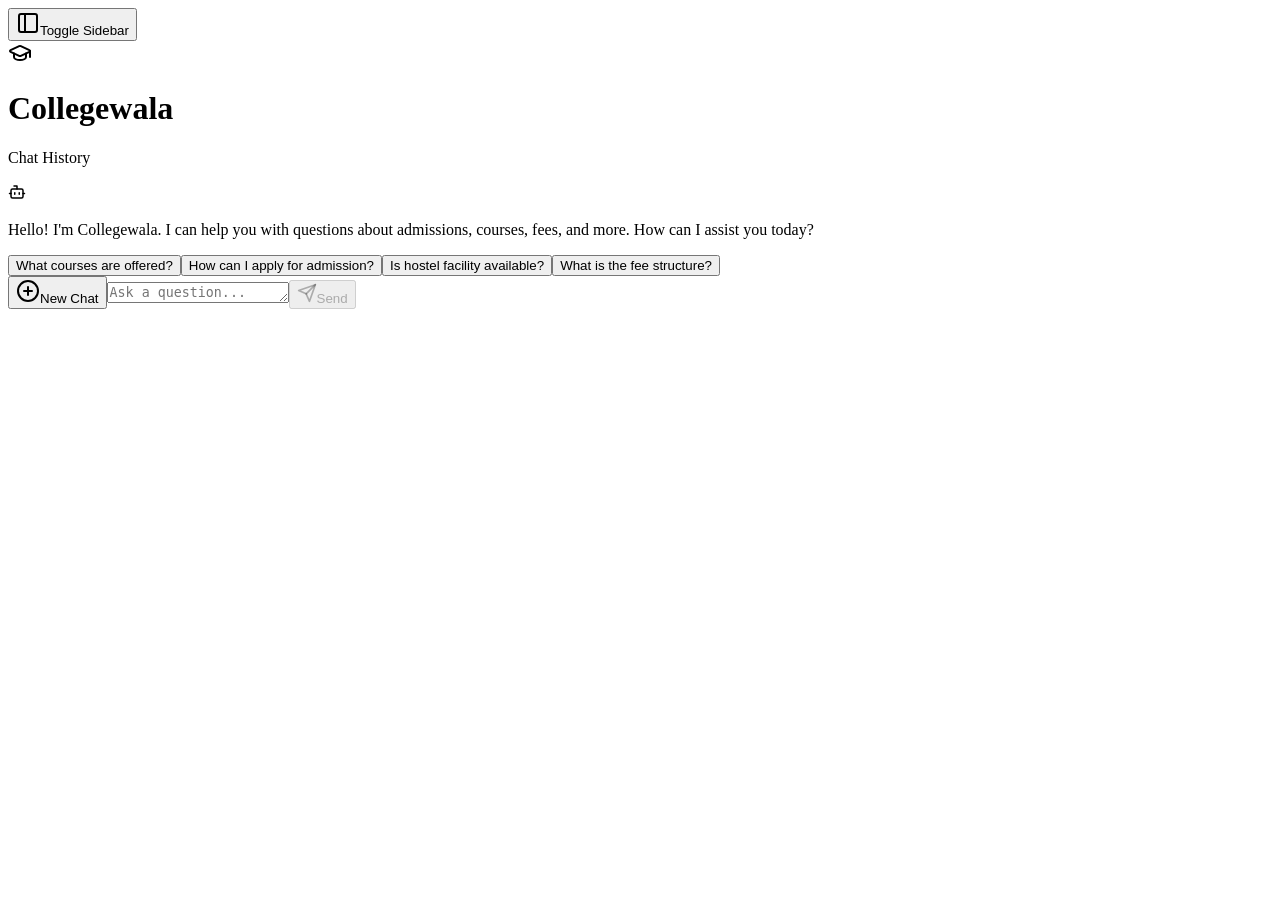
==== commit e5e2bd51: "fixing alignment and few other issues" ====
--- a/.next/server/app/index.html
+++ b/.next/server/app/index.html
@@ -1 +1 @@
-<!DOCTYPE html><html lang="en" class="dark"><head><meta charSet="utf-8"/><meta name="viewport" content="width=device-width, initial-scale=1"/><link rel="stylesheet" href="/_next/static/css/2c14639547a1321b.css" data-precedence="next"/><link rel="preload" as="script" fetchPriority="low" href="/_next/static/chunks/webpack-4a8ca7c99e9bb3d8.js"/><script src="/_next/static/chunks/fd9d1056-96ce47984f4dfdd7.js" async=""></script><script src="/_next/static/chunks/117-a6714a8fd42246cb.js" async=""></script><script src="/_next/static/chunks/main-app-48fdecd34a1ddc1a.js" async=""></script><script src="/_next/static/chunks/980-7da95ac3afd066ee.js" async=""></script><script src="/_next/static/chunks/122-5927dd66f2b90ecd.js" async=""></script><script src="/_next/static/chunks/app/page-17689a5931807190.js" async=""></script><script src="/_next/static/chunks/506-11606d32b4d8a0fa.js" async=""></script><script src="/_next/static/chunks/app/layout-72af739f52096d41.js" async=""></script><link rel="preconnect" href="https://fonts.googleapis.com"/><link rel="preconnect" href="https://fonts.gstatic.com" crossorigin="anonymous"/><title>Collegewala</title><meta name="description" content="AI-Based College FAQ Chatbot"/><link rel="icon" href="/favicon.ico" type="image/x-icon" sizes="16x16"/><link href="https://fonts.googleapis.com/css2?family=PT+Sans:wght@400;700&amp;family=Space+Grotesk:wght@400;700&amp;display=swap" rel="stylesheet"/><script src="/_next/static/chunks/polyfills-42372ed130431b0a.js" noModule=""></script></head><body class="font-body antialiased"><!--$--><div style="--sidebar-width:16rem;--sidebar-width-icon:3rem" class="group/sidebar-wrapper flex min-h-svh w-full has-[[data-variant=inset]]:bg-sidebar"><div class="flex h-screen flex-col bg-background"><header class="sticky top-0 z-10 w-full border-b bg-card/90 backdrop-blur-sm"><div class="flex h-16 items-center px-4"><button class="inline-flex items-center justify-center gap-2 whitespace-nowrap rounded-md text-sm font-medium ring-offset-background transition-colors focus-visible:outline-none focus-visible:ring-2 focus-visible:ring-ring focus-visible:ring-offset-2 disabled:pointer-events-none disabled:opacity-50 [&amp;_svg]:pointer-events-none [&amp;_svg]:size-4 [&amp;_svg]:shrink-0 hover:bg-accent hover:text-accent-foreground h-7 w-7 md:hidden -ml-2" data-sidebar="trigger"><svg xmlns="http://www.w3.org/2000/svg" width="24" height="24" viewBox="0 0 24 24" fill="none" stroke="currentColor" stroke-width="2" stroke-linecap="round" stroke-linejoin="round" class="lucide lucide-panel-left"><rect width="18" height="18" x="3" y="3" rx="2"></rect><path d="M9 3v18"></path></svg><span class="sr-only">Toggle Sidebar</span></button><div class="flex items-center gap-2 flex-1 md:flex-none"><div class="flex h-9 w-9 items-center justify-center rounded-lg bg-primary text-primary-foreground shadow-sm"><svg xmlns="http://www.w3.org/2000/svg" width="24" height="24" viewBox="0 0 24 24" fill="none" stroke="currentColor" stroke-width="2" stroke-linecap="round" stroke-linejoin="round" class="lucide lucide-graduation-cap h-6 w-6"><path d="M21.42 10.922a1 1 0 0 0-.019-1.838L12.83 5.18a2 2 0 0 0-1.66 0L2.6 9.08a1 1 0 0 0 0 1.832l8.57 3.908a2 2 0 0 0 1.66 0z"></path><path d="M22 10v6"></path><path d="M6 12.5V16a6 3 0 0 0 12 0v-3.5"></path></svg></div><h1 class="font-headline text-lg font-bold text-primary">Collegewala</h1></div></div></header><div class="flex flex-1 overflow-hidden"><div class="group peer hidden md:block text-sidebar-foreground" data-state="expanded" data-collapsible="" data-variant="sidebar" data-side="left"><div class="duration-200 relative h-svh w-[--sidebar-width] bg-transparent transition-[width] ease-linear group-data-[collapsible=offcanvas]:w-0 group-data-[side=right]:rotate-180 group-data-[collapsible=icon]:w-[--sidebar-width-icon]"></div><div class="duration-200 fixed inset-y-0 z-10 h-svh w-[--sidebar-width] transition-[left,right,width] ease-linear left-0 group-data-[collapsible=offcanvas]:left-[calc(var(--sidebar-width)*-1)] group-data-[collapsible=icon]:w-[--sidebar-width-icon] group-data-[side=left]:border-r group-data-[side=right]:border-l hidden md:flex"><div data-sidebar="sidebar" class="flex h-full w-full flex-col bg-sidebar group-data-[variant=floating]:rounded-lg group-data-[variant=floating]:border group-data-[variant=floating]:border-sidebar-border group-data-[variant=floating]:shadow"><div data-sidebar="content" class="flex min-h-0 flex-1 flex-col gap-2 overflow-auto group-data-[collapsible=icon]:overflow-hidden py-2"><div class="flex flex-col h-full w-full"><div data-sidebar="group" class="relative flex w-full min-w-0 flex-col p-2 pb-2"><div data-sidebar="group-label" class="duration-200 flex h-8 shrink-0 items-center rounded-md px-2 text-sidebar-foreground/70 outline-none ring-sidebar-ring transition-[margin,opa] ease-linear focus-visible:ring-2 [&amp;&gt;svg]:size-4 [&amp;&gt;svg]:shrink-0 group-data-[collapsible=icon]:-mt-8 group-data-[collapsible=icon]:opacity-0 text-xs font-semibold uppercase tracking-wide">Chat History</div></div><div dir="ltr" class="relative overflow-hidden flex-1 w-full" style="position:relative;--radix-scroll-area-corner-width:0px;--radix-scroll-area-corner-height:0px"><style>[data-radix-scroll-area-viewport]{scrollbar-width:none;-ms-overflow-style:none;-webkit-overflow-scrolling:touch;}[data-radix-scroll-area-viewport]::-webkit-scrollbar{display:none}</style><div data-radix-scroll-area-viewport="" class="h-full w-full rounded-[inherit]" style="overflow-x:hidden;overflow-y:hidden"><div style="min-width:100%;display:table"><ul data-sidebar="menu" class="flex w-full min-w-0 flex-col gap-1"></ul></div></div></div></div></div></div></div></div><main class="relative flex min-h-svh flex-1 flex-col bg-background peer-data-[variant=inset]:min-h-[calc(100svh-theme(spacing.4))] md:peer-data-[variant=inset]:m-2 md:peer-data-[state=collapsed]:peer-data-[variant=inset]:ml-2 md:peer-data-[variant=inset]:ml-0 md:peer-data-[variant=inset]:rounded-xl md:peer-data-[variant=inset]:shadow"><div class="flex h-full w-full flex-col bg-background"><div class="flex-1 overflow-hidden flex flex-col"><div dir="ltr" class="relative overflow-hidden flex-1" style="position:relative;--radix-scroll-area-corner-width:0px;--radix-scroll-area-corner-height:0px"><style>[data-radix-scroll-area-viewport]{scrollbar-width:none;-ms-overflow-style:none;-webkit-overflow-scrolling:touch;}[data-radix-scroll-area-viewport]::-webkit-scrollbar{display:none}</style><div data-radix-scroll-area-viewport="" class="h-full w-full rounded-[inherit]" style="overflow-x:hidden;overflow-y:hidden"><div style="min-width:100%;display:table"><div class="mx-auto max-w-3xl space-y-4 px-4 py-6"><div class="flex items-start gap-3"><span class="relative flex overflow-hidden rounded-full h-8 w-8 border shrink-0"><span class="flex h-full w-full items-center justify-center rounded-full bg-primary text-primary-foreground"><svg xmlns="http://www.w3.org/2000/svg" width="20" height="20" viewBox="0 0 24 24" fill="none" stroke="currentColor" stroke-width="2" stroke-linecap="round" stroke-linejoin="round" class="lucide lucide-bot"><path d="M12 8V4H8"></path><rect width="16" height="12" x="4" y="8" rx="2"></rect><path d="M2 14h2"></path><path d="M20 14h2"></path><path d="M15 13v2"></path><path d="M9 13v2"></path></svg></span></span><div class="rounded-lg p-3 shadow-sm bg-card text-card-foreground max-w-2xl"><p class="whitespace-pre-wrap text-sm">Hello! I&#x27;m Collegewala. I can help you with questions about admissions, courses, fees, and more. How can I assist you today?</p><div class="mt-3 space-y-2"><button class="inline-flex items-center gap-2 text-sm font-medium ring-offset-background transition-colors focus-visible:outline-none focus-visible:ring-2 focus-visible:ring-ring focus-visible:ring-offset-2 disabled:pointer-events-none disabled:opacity-50 [&amp;_svg]:pointer-events-none [&amp;_svg]:size-4 [&amp;_svg]:shrink-0 border border-input bg-background hover:bg-accent hover:text-accent-foreground rounded-md px-3 h-auto w-full justify-start whitespace-normal text-left">What courses are offered?</button><button class="inline-flex items-center gap-2 text-sm font-medium ring-offset-background transition-colors focus-visible:outline-none focus-visible:ring-2 focus-visible:ring-ring focus-visible:ring-offset-2 disabled:pointer-events-none disabled:opacity-50 [&amp;_svg]:pointer-events-none [&amp;_svg]:size-4 [&amp;_svg]:shrink-0 border border-input bg-background hover:bg-accent hover:text-accent-foreground rounded-md px-3 h-auto w-full justify-start whitespace-normal text-left">How can I apply for admission?</button><button class="inline-flex items-center gap-2 text-sm font-medium ring-offset-background transition-colors focus-visible:outline-none focus-visible:ring-2 focus-visible:ring-ring focus-visible:ring-offset-2 disabled:pointer-events-none disabled:opacity-50 [&amp;_svg]:pointer-events-none [&amp;_svg]:size-4 [&amp;_svg]:shrink-0 border border-input bg-background hover:bg-accent hover:text-accent-foreground rounded-md px-3 h-auto w-full justify-start whitespace-normal text-left">Is hostel facility available?</button><button class="inline-flex items-center gap-2 text-sm font-medium ring-offset-background transition-colors focus-visible:outline-none focus-visible:ring-2 focus-visible:ring-ring focus-visible:ring-offset-2 disabled:pointer-events-none disabled:opacity-50 [&amp;_svg]:pointer-events-none [&amp;_svg]:size-4 [&amp;_svg]:shrink-0 border border-input bg-background hover:bg-accent hover:text-accent-foreground rounded-md px-3 h-auto w-full justify-start whitespace-normal text-left">What is the fee structure?</button></div></div></div></div></div></div></div></div><div class="border-t bg-card/50 px-4 py-3"><div class="mx-auto max-w-3xl"><form class="flex items-end gap-2"><button class="inline-flex items-center justify-center gap-2 whitespace-nowrap rounded-md text-sm font-medium ring-offset-background transition-colors focus-visible:outline-none focus-visible:ring-2 focus-visible:ring-ring focus-visible:ring-offset-2 disabled:pointer-events-none disabled:opacity-50 [&amp;_svg]:pointer-events-none [&amp;_svg]:size-4 [&amp;_svg]:shrink-0 hover:bg-accent hover:text-accent-foreground h-10 w-10 shrink-0"><svg xmlns="http://www.w3.org/2000/svg" width="24" height="24" viewBox="0 0 24 24" fill="none" stroke="currentColor" stroke-width="2" stroke-linecap="round" stroke-linejoin="round" class="lucide lucide-circle-plus h-5 w-5"><circle cx="12" cy="12" r="10"></circle><path d="M8 12h8"></path><path d="M12 8v8"></path></svg><span class="sr-only">New Chat</span></button><textarea class="flex min-h-[80px] w-full border-input px-3 py-2 text-base ring-offset-background placeholder:text-muted-foreground focus-visible:outline-none focus-visible:ring-ring focus-visible:ring-offset-2 disabled:cursor-not-allowed disabled:opacity-50 md:text-sm flex-1 resize-none border rounded-md bg-background shadow-sm focus-visible:ring-1" placeholder="Ask a question..." rows="1"></textarea><button class="inline-flex items-center justify-center gap-2 whitespace-nowrap rounded-md text-sm font-medium ring-offset-background transition-colors focus-visible:outline-none focus-visible:ring-2 focus-visible:ring-ring focus-visible:ring-offset-2 disabled:pointer-events-none disabled:opacity-50 [&amp;_svg]:pointer-events-none [&amp;_svg]:size-4 [&amp;_svg]:shrink-0 bg-primary text-primary-foreground hover:bg-primary/90 h-10 w-10 shrink-0" type="submit" disabled=""><svg xmlns="http://www.w3.org/2000/svg" width="20" height="20" viewBox="0 0 24 24" fill="none" stroke="currentColor" stroke-width="2" stroke-linecap="round" stroke-linejoin="round" class="lucide lucide-send"><path d="m22 2-7 20-4-9-9-4Z"></path><path d="M22 2 11 13"></path></svg><span class="sr-only">Send</span></button></form></div></div></div></main></div></div></div><!--/$--><div role="region" aria-label="Notifications (F8)" tabindex="-1" style="pointer-events:none"><ol tabindex="-1" class="fixed top-0 z-[100] flex max-h-screen w-full flex-col-reverse p-4 sm:bottom-0 sm:right-0 sm:top-auto sm:flex-col md:max-w-[420px]"></ol></div><script src="/_next/static/chunks/webpack-4a8ca7c99e9bb3d8.js" async=""></script><script>(self.__next_f=self.__next_f||[]).push([0]);self.__next_f.push([2,null])</script><script>self.__next_f.push([1,"1:HL[\"/_next/static/css/2c14639547a1321b.css\",\"style\"]\n"])</script><script>self.__next_f.push([1,"2:I[2846,[],\"\"]\n4:I[1660,[\"980\",\"static/chunks/980-7da95ac3afd066ee.js\",\"122\",\"static/chunks/122-5927dd66f2b90ecd.js\",\"931\",\"static/chunks/app/page-17689a5931807190.js\"],\"SidebarProvider\"]\n5:I[1660,[\"980\",\"static/chunks/980-7da95ac3afd066ee.js\",\"122\",\"static/chunks/122-5927dd66f2b90ecd.js\",\"931\",\"static/chunks/app/page-17689a5931807190.js\"],\"SidebarTrigger\"]\n6:I[1660,[\"980\",\"static/chunks/980-7da95ac3afd066ee.js\",\"122\",\"static/chunks/122-5927dd66f2b90ecd.js\",\"931\",\"static/chunks/app/page-17689a5931807190.js\"],\"Sidebar\"]\n7:I[1660,[\"980\",\"static/chunks/980-7da95ac3afd066ee.js\",\"122\",\"static/chunks/122-5927dd66f2b90ecd.js\",\"931\",\"static/chunks/app/page-17689a5931807190.js\"],\"SidebarContent\"]\n8:I[1396,[\"980\",\"static/chunks/980-7da95ac3afd066ee.js\",\"122\",\"static/chunks/122-5927dd66f2b90ecd.js\",\"931\",\"static/chunks/app/page-17689a5931807190.js\"],\"ChatHistory\"]\n9:I[1660,[\"980\",\"static/chunks/980-7da95ac3afd066ee.js\",\"122\",\"static/chunks/122-5927dd66f2b90ecd.js\",\"931\",\"static/chunks/app/page-17689a5931807190.js\"],\"SidebarInset\"]\na:I[3547,[\"980\",\"static/chunks/980-7da95ac3afd066ee.js\",\"122\",\"static/chunks/122-5927dd66f2b90ecd.js\",\"931\",\"static/chunks/app/page-17689a5931807190.js\"],\"ChatInterface\"]\nb:I[4707,[],\"\"]\nc:I[6423,[],\"\"]\nd:I[6878,[\"980\",\"static/chunks/980-7da95ac3afd066ee.js\",\"506\",\"static/chunks/506-11606d32b4d8a0fa.js\",\"185\",\"static/chunks/app/layout-72af739f52096d41.js\"],\"Toaster\"]\nf:I[1060,[],\"\"]\n10:[]\n"])</script><script>self.__next_f.push([1,"0:[\"$\",\"$L2\",null,{\"buildId\":\"djLG2WhRNGAhmhCLG9Dkb\",\"assetPrefix\":\"\",\"urlParts\":[\"\",\"\"],\"initialTree\":[\"\",{\"children\":[\"__PAGE__\",{}]},\"$undefined\",\"$undefined\",true],\"initialSeedData\":[\"\",{\"children\":[\"__PAGE__\",{},[[\"$L3\",[\"$\",\"$L4\",null,{\"children\":[\"$\",\"div\",null,{\"className\":\"flex h-screen flex-col bg-background\",\"children\":[[\"$\",\"header\",null,{\"className\":\"sticky top-0 z-10 w-full border-b bg-card/90 backdrop-blur-sm\",\"children\":[\"$\",\"div\",null,{\"className\":\"flex h-16 items-center px-4\",\"children\":[[\"$\",\"$L5\",null,{\"className\":\"md:hidden -ml-2\"}],[\"$\",\"div\",null,{\"className\":\"flex items-center gap-2 flex-1 md:flex-none\",\"children\":[[\"$\",\"div\",null,{\"className\":\"flex h-9 w-9 items-center justify-center rounded-lg bg-primary text-primary-foreground shadow-sm\",\"children\":[\"$\",\"svg\",null,{\"xmlns\":\"http://www.w3.org/2000/svg\",\"width\":24,\"height\":24,\"viewBox\":\"0 0 24 24\",\"fill\":\"none\",\"stroke\":\"currentColor\",\"strokeWidth\":2,\"strokeLinecap\":\"round\",\"strokeLinejoin\":\"round\",\"className\":\"lucide lucide-graduation-cap h-6 w-6\",\"children\":[[\"$\",\"path\",\"j76jl0\",{\"d\":\"M21.42 10.922a1 1 0 0 0-.019-1.838L12.83 5.18a2 2 0 0 0-1.66 0L2.6 9.08a1 1 0 0 0 0 1.832l8.57 3.908a2 2 0 0 0 1.66 0z\"}],[\"$\",\"path\",\"1lu8f3\",{\"d\":\"M22 10v6\"}],[\"$\",\"path\",\"1r8lef\",{\"d\":\"M6 12.5V16a6 3 0 0 0 12 0v-3.5\"}],\"$undefined\"]}]}],[\"$\",\"h1\",null,{\"className\":\"font-headline text-lg font-bold text-primary\",\"children\":\"Collegewala\"}]]}]]}]}],[\"$\",\"div\",null,{\"className\":\"flex flex-1 overflow-hidden\",\"children\":[[\"$\",\"$L6\",null,{\"collapsible\":\"icon\",\"side\":\"left\",\"variant\":\"sidebar\",\"className\":\"hidden md:flex\",\"children\":[\"$\",\"$L7\",null,{\"className\":\"py-2\",\"children\":[\"$\",\"$L8\",null,{}]}]}],[\"$\",\"$L9\",null,{\"children\":[\"$\",\"$La\",null,{}]}]]}]]}]}],null],null],null]},[[[[\"$\",\"link\",\"0\",{\"rel\":\"stylesheet\",\"href\":\"/_next/static/css/2c14639547a1321b.css\",\"precedence\":\"next\",\"crossOrigin\":\"$undefined\"}]],[\"$\",\"html\",null,{\"lang\":\"en\",\"className\":\"dark\",\"children\":[[\"$\",\"head\",null,{\"children\":[[\"$\",\"link\",null,{\"rel\":\"preconnect\",\"href\":\"https://fonts.googleapis.com\"}],[\"$\",\"link\",null,{\"rel\":\"preconnect\",\"href\":\"https://fonts.gstatic.com\",\"crossOrigin\":\"anonymous\"}],[\"$\",\"link\",null,{\"href\":\"https://fonts.googleapis.com/css2?family=PT+Sans:wght@400;700\u0026family=Space+Grotesk:wght@400;700\u0026display=swap\",\"rel\":\"stylesheet\"}]]}],[\"$\",\"body\",null,{\"className\":\"font-body antialiased\",\"children\":[[\"$\",\"$Lb\",null,{\"parallelRouterKey\":\"children\",\"segmentPath\":[\"children\"],\"error\":\"$undefined\",\"errorStyles\":\"$undefined\",\"errorScripts\":\"$undefined\",\"template\":[\"$\",\"$Lc\",null,{}],\"templateStyles\":\"$undefined\",\"templateScripts\":\"$undefined\",\"notFound\":[[\"$\",\"title\",null,{\"children\":\"404: This page could not be found.\"}],[\"$\",\"div\",null,{\"style\":{\"fontFamily\":\"system-ui,\\\"Segoe UI\\\",Roboto,Helvetica,Arial,sans-serif,\\\"Apple Color Emoji\\\",\\\"Segoe UI Emoji\\\"\",\"height\":\"100vh\",\"textAlign\":\"center\",\"display\":\"flex\",\"flexDirection\":\"column\",\"alignItems\":\"center\",\"justifyContent\":\"center\"},\"children\":[\"$\",\"div\",null,{\"children\":[[\"$\",\"style\",null,{\"dangerouslySetInnerHTML\":{\"__html\":\"body{color:#000;background:#fff;margin:0}.next-error-h1{border-right:1px solid rgba(0,0,0,.3)}@media (prefers-color-scheme:dark){body{color:#fff;background:#000}.next-error-h1{border-right:1px solid rgba(255,255,255,.3)}}\"}}],[\"$\",\"h1\",null,{\"className\":\"next-error-h1\",\"style\":{\"display\":\"inline-block\",\"margin\":\"0 20px 0 0\",\"padding\":\"0 23px 0 0\",\"fontSize\":24,\"fontWeight\":500,\"verticalAlign\":\"top\",\"lineHeight\":\"49px\"},\"children\":\"404\"}],[\"$\",\"div\",null,{\"style\":{\"display\":\"inline-block\"},\"children\":[\"$\",\"h2\",null,{\"style\":{\"fontSize\":14,\"fontWeight\":400,\"lineHeight\":\"49px\",\"margin\":0},\"children\":\"This page could not be found.\"}]}]]}]}]],\"notFoundStyles\":[]}],[\"$\",\"$Ld\",null,{}]]}]]}]],null],[[\"$\",\"div\",null,{\"className\":\"flex h-screen w-full items-center justify-center bg-background\",\"children\":[\"$\",\"div\",null,{\"className\":\"h-16 w-16 animate-spin rounded-full border-4 border-solid border-primary border-t-transparent\"}]}],[],[]]],\"couldBeIntercepted\":false,\"initialHead\":[null,\"$Le\"],\"globalErrorComponent\":\"$f\",\"missingSlots\":\"$W10\"}]\n"])</script><script>self.__next_f.push([1,"e:[[\"$\",\"meta\",\"0\",{\"name\":\"viewport\",\"content\":\"width=device-width, initial-scale=1\"}],[\"$\",\"meta\",\"1\",{\"charSet\":\"utf-8\"}],[\"$\",\"title\",\"2\",{\"children\":\"Collegewala\"}],[\"$\",\"meta\",\"3\",{\"name\":\"description\",\"content\":\"AI-Based College FAQ Chatbot\"}],[\"$\",\"link\",\"4\",{\"rel\":\"icon\",\"href\":\"/favicon.ico\",\"type\":\"image/x-icon\",\"sizes\":\"16x16\"}]]\n3:null\n"])</script></body></html>+<!DOCTYPE html><html lang="en" class="dark"><head><meta charSet="utf-8"/><meta name="viewport" content="width=device-width, initial-scale=1"/><link rel="stylesheet" href="/_next/static/css/9a5c6a7fdf9ac525.css" data-precedence="next"/><link rel="preload" as="script" fetchPriority="low" href="/_next/static/chunks/webpack-4a8ca7c99e9bb3d8.js"/><script src="/_next/static/chunks/fd9d1056-96ce47984f4dfdd7.js" async=""></script><script src="/_next/static/chunks/117-a6714a8fd42246cb.js" async=""></script><script src="/_next/static/chunks/main-app-48fdecd34a1ddc1a.js" async=""></script><script src="/_next/static/chunks/980-7da95ac3afd066ee.js" async=""></script><script src="/_next/static/chunks/122-5927dd66f2b90ecd.js" async=""></script><script src="/_next/static/chunks/app/page-8529dbfae17f1a90.js" async=""></script><script src="/_next/static/chunks/506-11606d32b4d8a0fa.js" async=""></script><script src="/_next/static/chunks/app/layout-72af739f52096d41.js" async=""></script><link rel="preconnect" href="https://fonts.googleapis.com"/><link rel="preconnect" href="https://fonts.gstatic.com" crossorigin="anonymous"/><title>Collegewala</title><meta name="description" content="AI-Based College FAQ Chatbot"/><link rel="icon" href="/favicon.ico" type="image/x-icon" sizes="16x16"/><link href="https://fonts.googleapis.com/css2?family=PT+Sans:wght@400;700&amp;family=Space+Grotesk:wght@400;700&amp;display=swap" rel="stylesheet"/><script src="/_next/static/chunks/polyfills-42372ed130431b0a.js" noModule=""></script></head><body class="font-body antialiased"><!--$--><div style="--sidebar-width:16rem;--sidebar-width-icon:3rem" class="group/sidebar-wrapper flex min-h-svh w-full has-[[data-variant=inset]]:bg-sidebar"><div class="flex h-screen flex-col bg-background"><header class="sticky top-0 z-10 w-full border-b bg-card/90 backdrop-blur-sm"><div class="flex h-16 items-center px-4"><button class="inline-flex items-center justify-center gap-2 whitespace-nowrap rounded-md text-sm font-medium ring-offset-background transition-colors focus-visible:outline-none focus-visible:ring-2 focus-visible:ring-ring focus-visible:ring-offset-2 disabled:pointer-events-none disabled:opacity-50 [&amp;_svg]:pointer-events-none [&amp;_svg]:size-4 [&amp;_svg]:shrink-0 hover:bg-accent hover:text-accent-foreground h-7 w-7 md:hidden -ml-2" data-sidebar="trigger"><svg xmlns="http://www.w3.org/2000/svg" width="24" height="24" viewBox="0 0 24 24" fill="none" stroke="currentColor" stroke-width="2" stroke-linecap="round" stroke-linejoin="round" class="lucide lucide-panel-left"><rect width="18" height="18" x="3" y="3" rx="2"></rect><path d="M9 3v18"></path></svg><span class="sr-only">Toggle Sidebar</span></button><div class="flex items-center gap-2 flex-1 md:flex-none"><div class="flex h-9 w-9 items-center justify-center rounded-lg bg-primary text-primary-foreground shadow-sm"><svg xmlns="http://www.w3.org/2000/svg" width="24" height="24" viewBox="0 0 24 24" fill="none" stroke="currentColor" stroke-width="2" stroke-linecap="round" stroke-linejoin="round" class="lucide lucide-graduation-cap h-6 w-6"><path d="M21.42 10.922a1 1 0 0 0-.019-1.838L12.83 5.18a2 2 0 0 0-1.66 0L2.6 9.08a1 1 0 0 0 0 1.832l8.57 3.908a2 2 0 0 0 1.66 0z"></path><path d="M22 10v6"></path><path d="M6 12.5V16a6 3 0 0 0 12 0v-3.5"></path></svg></div><h1 class="font-headline text-lg font-bold text-primary">Collegewala</h1></div></div></header><div class="flex flex-1 overflow-hidden"><div class="group peer hidden md:block text-sidebar-foreground" data-state="expanded" data-collapsible="" data-variant="sidebar" data-side="left"><div class="duration-200 relative h-svh w-[--sidebar-width] bg-transparent transition-[width] ease-linear group-data-[collapsible=offcanvas]:w-0 group-data-[side=right]:rotate-180 group-data-[collapsible=icon]:w-[--sidebar-width-icon]"></div><div class="duration-200 fixed inset-y-0 z-10 h-svh w-[--sidebar-width] transition-[left,right,width] ease-linear left-0 group-data-[collapsible=offcanvas]:left-[calc(var(--sidebar-width)*-1)] group-data-[collapsible=icon]:w-[--sidebar-width-icon] group-data-[side=left]:border-r group-data-[side=right]:border-l hidden md:flex"><div data-sidebar="sidebar" class="flex h-full w-full flex-col bg-sidebar group-data-[variant=floating]:rounded-lg group-data-[variant=floating]:border group-data-[variant=floating]:border-sidebar-border group-data-[variant=floating]:shadow"><div data-sidebar="content" class="flex min-h-0 flex-1 flex-col gap-2 overflow-auto group-data-[collapsible=icon]:overflow-hidden py-2"><div class="flex flex-col h-full w-full"><div data-sidebar="group" class="relative flex w-full min-w-0 flex-col p-2 pb-2"><div data-sidebar="group-label" class="duration-200 flex h-8 shrink-0 items-center rounded-md px-2 text-sidebar-foreground/70 outline-none ring-sidebar-ring transition-[margin,opa] ease-linear focus-visible:ring-2 [&amp;&gt;svg]:size-4 [&amp;&gt;svg]:shrink-0 group-data-[collapsible=icon]:-mt-8 group-data-[collapsible=icon]:opacity-0 text-xs font-semibold uppercase tracking-wide">Chat History</div></div><div dir="ltr" class="relative overflow-hidden flex-1 w-full" style="position:relative;--radix-scroll-area-corner-width:0px;--radix-scroll-area-corner-height:0px"><style>[data-radix-scroll-area-viewport]{scrollbar-width:none;-ms-overflow-style:none;-webkit-overflow-scrolling:touch;}[data-radix-scroll-area-viewport]::-webkit-scrollbar{display:none}</style><div data-radix-scroll-area-viewport="" class="h-full w-full rounded-[inherit]" style="overflow-x:hidden;overflow-y:hidden"><div style="min-width:100%;display:table"><ul data-sidebar="menu" class="flex w-full min-w-0 flex-col gap-1"></ul></div></div></div></div></div></div></div></div><main class="relative flex min-h-svh flex-1 flex-col bg-background peer-data-[variant=inset]:min-h-[calc(100svh-theme(spacing.4))] md:peer-data-[variant=inset]:m-2 md:peer-data-[state=collapsed]:peer-data-[variant=inset]:ml-2 md:peer-data-[variant=inset]:ml-0 md:peer-data-[variant=inset]:rounded-xl md:peer-data-[variant=inset]:shadow"><div class="flex h-full w-full flex-col bg-background"><div class="flex-1 overflow-hidden flex flex-col"><div dir="ltr" class="relative overflow-hidden flex-1" style="position:relative;--radix-scroll-area-corner-width:0px;--radix-scroll-area-corner-height:0px"><style>[data-radix-scroll-area-viewport]{scrollbar-width:none;-ms-overflow-style:none;-webkit-overflow-scrolling:touch;}[data-radix-scroll-area-viewport]::-webkit-scrollbar{display:none}</style><div data-radix-scroll-area-viewport="" class="h-full w-full rounded-[inherit]" style="overflow-x:hidden;overflow-y:hidden"><div style="min-width:100%;display:table"><div class="flex w-full justify-center"><div class="w-full max-w-4xl space-y-4 px-4 py-6"><div class="flex gap-3 items-start"><div class="shrink-0"><span class="relative flex shrink-0 overflow-hidden rounded-full h-8 w-8 border"><span class="flex h-full w-full items-center justify-center rounded-full bg-primary text-primary-foreground text-xs"><svg xmlns="http://www.w3.org/2000/svg" width="18" height="18" viewBox="0 0 24 24" fill="none" stroke="currentColor" stroke-width="2" stroke-linecap="round" stroke-linejoin="round" class="lucide lucide-bot"><path d="M12 8V4H8"></path><rect width="16" height="12" x="4" y="8" rx="2"></rect><path d="M2 14h2"></path><path d="M20 14h2"></path><path d="M15 13v2"></path><path d="M9 13v2"></path></svg></span></span></div><div class="flex flex-col gap-2 max-w-md"><div class="rounded-lg p-3 shadow-sm break-words bg-card text-card-foreground"><p class="whitespace-pre-wrap text-sm">Hello! I&#x27;m Collegewala. I can help you with questions about admissions, courses, fees, and more. How can I assist you today?</p><div class="mt-3 space-y-2"><button class="inline-flex items-center gap-2 text-sm font-medium ring-offset-background transition-colors focus-visible:outline-none focus-visible:ring-2 focus-visible:ring-ring focus-visible:ring-offset-2 disabled:pointer-events-none disabled:opacity-50 [&amp;_svg]:pointer-events-none [&amp;_svg]:size-4 [&amp;_svg]:shrink-0 border border-input bg-background hover:bg-accent hover:text-accent-foreground rounded-md px-3 h-auto w-full justify-start whitespace-normal text-left">What courses are offered?</button><button class="inline-flex items-center gap-2 text-sm font-medium ring-offset-background transition-colors focus-visible:outline-none focus-visible:ring-2 focus-visible:ring-ring focus-visible:ring-offset-2 disabled:pointer-events-none disabled:opacity-50 [&amp;_svg]:pointer-events-none [&amp;_svg]:size-4 [&amp;_svg]:shrink-0 border border-input bg-background hover:bg-accent hover:text-accent-foreground rounded-md px-3 h-auto w-full justify-start whitespace-normal text-left">How can I apply for admission?</button><button class="inline-flex items-center gap-2 text-sm font-medium ring-offset-background transition-colors focus-visible:outline-none focus-visible:ring-2 focus-visible:ring-ring focus-visible:ring-offset-2 disabled:pointer-events-none disabled:opacity-50 [&amp;_svg]:pointer-events-none [&amp;_svg]:size-4 [&amp;_svg]:shrink-0 border border-input bg-background hover:bg-accent hover:text-accent-foreground rounded-md px-3 h-auto w-full justify-start whitespace-normal text-left">Is hostel facility available?</button><button class="inline-flex items-center gap-2 text-sm font-medium ring-offset-background transition-colors focus-visible:outline-none focus-visible:ring-2 focus-visible:ring-ring focus-visible:ring-offset-2 disabled:pointer-events-none disabled:opacity-50 [&amp;_svg]:pointer-events-none [&amp;_svg]:size-4 [&amp;_svg]:shrink-0 border border-input bg-background hover:bg-accent hover:text-accent-foreground rounded-md px-3 h-auto w-full justify-start whitespace-normal text-left">What is the fee structure?</button></div></div></div></div></div></div></div></div></div></div><div class="border-t bg-card/50 px-4 py-3"><div class="flex w-full justify-center"><form class="flex w-full max-w-4xl items-end gap-2"><button class="inline-flex items-center justify-center gap-2 whitespace-nowrap rounded-md text-sm font-medium ring-offset-background transition-colors focus-visible:outline-none focus-visible:ring-2 focus-visible:ring-ring focus-visible:ring-offset-2 disabled:pointer-events-none disabled:opacity-50 [&amp;_svg]:pointer-events-none [&amp;_svg]:size-4 [&amp;_svg]:shrink-0 hover:bg-accent hover:text-accent-foreground h-10 w-10 shrink-0"><svg xmlns="http://www.w3.org/2000/svg" width="24" height="24" viewBox="0 0 24 24" fill="none" stroke="currentColor" stroke-width="2" stroke-linecap="round" stroke-linejoin="round" class="lucide lucide-circle-plus h-5 w-5"><circle cx="12" cy="12" r="10"></circle><path d="M8 12h8"></path><path d="M12 8v8"></path></svg><span class="sr-only">New Chat</span></button><textarea class="flex min-h-[80px] w-full border-input px-3 py-2 text-base ring-offset-background placeholder:text-muted-foreground focus-visible:outline-none focus-visible:ring-ring focus-visible:ring-offset-2 disabled:cursor-not-allowed disabled:opacity-50 md:text-sm flex-1 resize-none border rounded-md bg-background shadow-sm focus-visible:ring-1" placeholder="Ask a question..." rows="1"></textarea><button class="inline-flex items-center justify-center gap-2 whitespace-nowrap rounded-md text-sm font-medium ring-offset-background transition-colors focus-visible:outline-none focus-visible:ring-2 focus-visible:ring-ring focus-visible:ring-offset-2 disabled:pointer-events-none disabled:opacity-50 [&amp;_svg]:pointer-events-none [&amp;_svg]:size-4 [&amp;_svg]:shrink-0 bg-primary text-primary-foreground hover:bg-primary/90 h-10 w-10 shrink-0" type="submit" disabled=""><svg xmlns="http://www.w3.org/2000/svg" width="20" height="20" viewBox="0 0 24 24" fill="none" stroke="currentColor" stroke-width="2" stroke-linecap="round" stroke-linejoin="round" class="lucide lucide-send"><path d="m22 2-7 20-4-9-9-4Z"></path><path d="M22 2 11 13"></path></svg><span class="sr-only">Send</span></button></form></div></div></div></main></div></div></div><!--/$--><div role="region" aria-label="Notifications (F8)" tabindex="-1" style="pointer-events:none"><ol tabindex="-1" class="fixed top-0 z-[100] flex max-h-screen w-full flex-col-reverse p-4 sm:bottom-0 sm:right-0 sm:top-auto sm:flex-col md:max-w-[420px]"></ol></div><script src="/_next/static/chunks/webpack-4a8ca7c99e9bb3d8.js" async=""></script><script>(self.__next_f=self.__next_f||[]).push([0]);self.__next_f.push([2,null])</script><script>self.__next_f.push([1,"1:HL[\"/_next/static/css/9a5c6a7fdf9ac525.css\",\"style\"]\n"])</script><script>self.__next_f.push([1,"2:I[2846,[],\"\"]\n4:I[1660,[\"980\",\"static/chunks/980-7da95ac3afd066ee.js\",\"122\",\"static/chunks/122-5927dd66f2b90ecd.js\",\"931\",\"static/chunks/app/page-8529dbfae17f1a90.js\"],\"SidebarProvider\"]\n5:I[1660,[\"980\",\"static/chunks/980-7da95ac3afd066ee.js\",\"122\",\"static/chunks/122-5927dd66f2b90ecd.js\",\"931\",\"static/chunks/app/page-8529dbfae17f1a90.js\"],\"SidebarTrigger\"]\n6:I[1660,[\"980\",\"static/chunks/980-7da95ac3afd066ee.js\",\"122\",\"static/chunks/122-5927dd66f2b90ecd.js\",\"931\",\"static/chunks/app/page-8529dbfae17f1a90.js\"],\"Sidebar\"]\n7:I[1660,[\"980\",\"static/chunks/980-7da95ac3afd066ee.js\",\"122\",\"static/chunks/122-5927dd66f2b90ecd.js\",\"931\",\"static/chunks/app/page-8529dbfae17f1a90.js\"],\"SidebarContent\"]\n8:I[1396,[\"980\",\"static/chunks/980-7da95ac3afd066ee.js\",\"122\",\"static/chunks/122-5927dd66f2b90ecd.js\",\"931\",\"static/chunks/app/page-8529dbfae17f1a90.js\"],\"ChatHistory\"]\n9:I[1660,[\"980\",\"static/chunks/980-7da95ac3afd066ee.js\",\"122\",\"static/chunks/122-5927dd66f2b90ecd.js\",\"931\",\"static/chunks/app/page-8529dbfae17f1a90.js\"],\"SidebarInset\"]\na:I[3547,[\"980\",\"static/chunks/980-7da95ac3afd066ee.js\",\"122\",\"static/chunks/122-5927dd66f2b90ecd.js\",\"931\",\"static/chunks/app/page-8529dbfae17f1a90.js\"],\"ChatInterface\"]\nb:I[4707,[],\"\"]\nc:I[6423,[],\"\"]\nd:I[6878,[\"980\",\"static/chunks/980-7da95ac3afd066ee.js\",\"506\",\"static/chunks/506-11606d32b4d8a0fa.js\",\"185\",\"static/chunks/app/layout-72af739f52096d41.js\"],\"Toaster\"]\nf:I[1060,[],\"\"]\n10:[]\n"])</script><script>self.__next_f.push([1,"0:[\"$\",\"$L2\",null,{\"buildId\":\"6LM7x9lPDy7h9FDON1jgK\",\"assetPrefix\":\"\",\"urlParts\":[\"\",\"\"],\"initialTree\":[\"\",{\"children\":[\"__PAGE__\",{}]},\"$undefined\",\"$undefined\",true],\"initialSeedData\":[\"\",{\"children\":[\"__PAGE__\",{},[[\"$L3\",[\"$\",\"$L4\",null,{\"children\":[\"$\",\"div\",null,{\"className\":\"flex h-screen flex-col bg-background\",\"children\":[[\"$\",\"header\",null,{\"className\":\"sticky top-0 z-10 w-full border-b bg-card/90 backdrop-blur-sm\",\"children\":[\"$\",\"div\",null,{\"className\":\"flex h-16 items-center px-4\",\"children\":[[\"$\",\"$L5\",null,{\"className\":\"md:hidden -ml-2\"}],[\"$\",\"div\",null,{\"className\":\"flex items-center gap-2 flex-1 md:flex-none\",\"children\":[[\"$\",\"div\",null,{\"className\":\"flex h-9 w-9 items-center justify-center rounded-lg bg-primary text-primary-foreground shadow-sm\",\"children\":[\"$\",\"svg\",null,{\"xmlns\":\"http://www.w3.org/2000/svg\",\"width\":24,\"height\":24,\"viewBox\":\"0 0 24 24\",\"fill\":\"none\",\"stroke\":\"currentColor\",\"strokeWidth\":2,\"strokeLinecap\":\"round\",\"strokeLinejoin\":\"round\",\"className\":\"lucide lucide-graduation-cap h-6 w-6\",\"children\":[[\"$\",\"path\",\"j76jl0\",{\"d\":\"M21.42 10.922a1 1 0 0 0-.019-1.838L12.83 5.18a2 2 0 0 0-1.66 0L2.6 9.08a1 1 0 0 0 0 1.832l8.57 3.908a2 2 0 0 0 1.66 0z\"}],[\"$\",\"path\",\"1lu8f3\",{\"d\":\"M22 10v6\"}],[\"$\",\"path\",\"1r8lef\",{\"d\":\"M6 12.5V16a6 3 0 0 0 12 0v-3.5\"}],\"$undefined\"]}]}],[\"$\",\"h1\",null,{\"className\":\"font-headline text-lg font-bold text-primary\",\"children\":\"Collegewala\"}]]}]]}]}],[\"$\",\"div\",null,{\"className\":\"flex flex-1 overflow-hidden\",\"children\":[[\"$\",\"$L6\",null,{\"collapsible\":\"icon\",\"side\":\"left\",\"variant\":\"sidebar\",\"className\":\"hidden md:flex\",\"children\":[\"$\",\"$L7\",null,{\"className\":\"py-2\",\"children\":[\"$\",\"$L8\",null,{}]}]}],[\"$\",\"$L9\",null,{\"children\":[\"$\",\"$La\",null,{}]}]]}]]}]}],null],null],null]},[[[[\"$\",\"link\",\"0\",{\"rel\":\"stylesheet\",\"href\":\"/_next/static/css/9a5c6a7fdf9ac525.css\",\"precedence\":\"next\",\"crossOrigin\":\"$undefined\"}]],[\"$\",\"html\",null,{\"lang\":\"en\",\"className\":\"dark\",\"children\":[[\"$\",\"head\",null,{\"children\":[[\"$\",\"link\",null,{\"rel\":\"preconnect\",\"href\":\"https://fonts.googleapis.com\"}],[\"$\",\"link\",null,{\"rel\":\"preconnect\",\"href\":\"https://fonts.gstatic.com\",\"crossOrigin\":\"anonymous\"}],[\"$\",\"link\",null,{\"href\":\"https://fonts.googleapis.com/css2?family=PT+Sans:wght@400;700\u0026family=Space+Grotesk:wght@400;700\u0026display=swap\",\"rel\":\"stylesheet\"}]]}],[\"$\",\"body\",null,{\"className\":\"font-body antialiased\",\"children\":[[\"$\",\"$Lb\",null,{\"parallelRouterKey\":\"children\",\"segmentPath\":[\"children\"],\"error\":\"$undefined\",\"errorStyles\":\"$undefined\",\"errorScripts\":\"$undefined\",\"template\":[\"$\",\"$Lc\",null,{}],\"templateStyles\":\"$undefined\",\"templateScripts\":\"$undefined\",\"notFound\":[[\"$\",\"title\",null,{\"children\":\"404: This page could not be found.\"}],[\"$\",\"div\",null,{\"style\":{\"fontFamily\":\"system-ui,\\\"Segoe UI\\\",Roboto,Helvetica,Arial,sans-serif,\\\"Apple Color Emoji\\\",\\\"Segoe UI Emoji\\\"\",\"height\":\"100vh\",\"textAlign\":\"center\",\"display\":\"flex\",\"flexDirection\":\"column\",\"alignItems\":\"center\",\"justifyContent\":\"center\"},\"children\":[\"$\",\"div\",null,{\"children\":[[\"$\",\"style\",null,{\"dangerouslySetInnerHTML\":{\"__html\":\"body{color:#000;background:#fff;margin:0}.next-error-h1{border-right:1px solid rgba(0,0,0,.3)}@media (prefers-color-scheme:dark){body{color:#fff;background:#000}.next-error-h1{border-right:1px solid rgba(255,255,255,.3)}}\"}}],[\"$\",\"h1\",null,{\"className\":\"next-error-h1\",\"style\":{\"display\":\"inline-block\",\"margin\":\"0 20px 0 0\",\"padding\":\"0 23px 0 0\",\"fontSize\":24,\"fontWeight\":500,\"verticalAlign\":\"top\",\"lineHeight\":\"49px\"},\"children\":\"404\"}],[\"$\",\"div\",null,{\"style\":{\"display\":\"inline-block\"},\"children\":[\"$\",\"h2\",null,{\"style\":{\"fontSize\":14,\"fontWeight\":400,\"lineHeight\":\"49px\",\"margin\":0},\"children\":\"This page could not be found.\"}]}]]}]}]],\"notFoundStyles\":[]}],[\"$\",\"$Ld\",null,{}]]}]]}]],null],[[\"$\",\"div\",null,{\"className\":\"flex h-screen w-full items-center justify-center bg-background\",\"children\":[\"$\",\"div\",null,{\"className\":\"h-16 w-16 animate-spin rounded-full border-4 border-solid border-primary border-t-transparent\"}]}],[],[]]],\"couldBeIntercepted\":false,\"initialHead\":[null,\"$Le\"],\"globalErrorComponent\":\"$f\",\"missingSlots\":\"$W10\"}]\n"])</script><script>self.__next_f.push([1,"e:[[\"$\",\"meta\",\"0\",{\"name\":\"viewport\",\"content\":\"width=device-width, initial-scale=1\"}],[\"$\",\"meta\",\"1\",{\"charSet\":\"utf-8\"}],[\"$\",\"title\",\"2\",{\"children\":\"Collegewala\"}],[\"$\",\"meta\",\"3\",{\"name\":\"description\",\"content\":\"AI-Based College FAQ Chatbot\"}],[\"$\",\"link\",\"4\",{\"rel\":\"icon\",\"href\":\"/favicon.ico\",\"type\":\"image/x-icon\",\"sizes\":\"16x16\"}]]\n3:null\n"])</script></body></html>
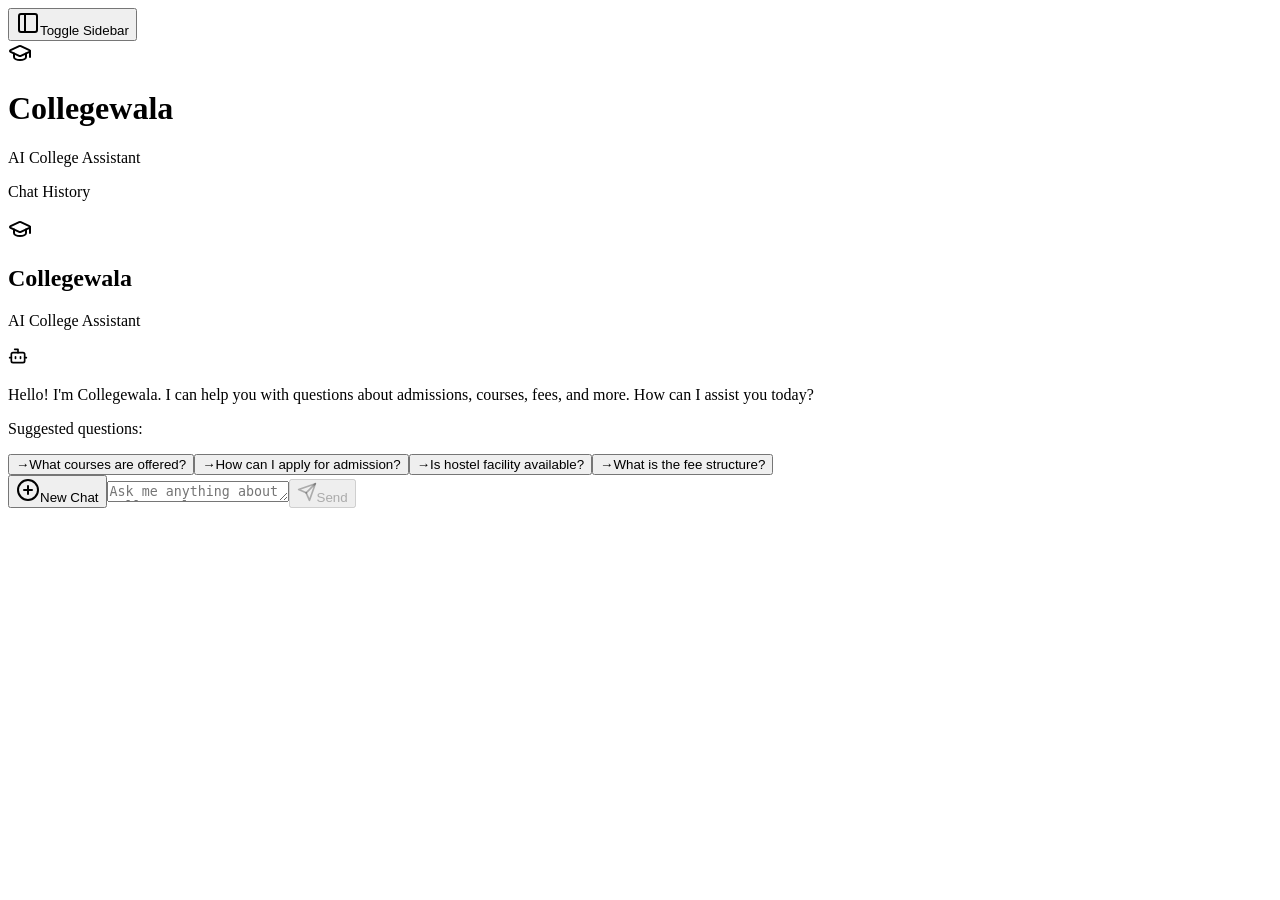
==== commit 913d626b: "changes and .bat file for dependencies" ====
--- a/.next/server/app/index.html
+++ b/.next/server/app/index.html
@@ -1 +1 @@
-<!DOCTYPE html><html lang="en" class="dark"><head><meta charSet="utf-8"/><meta name="viewport" content="width=device-width, initial-scale=1"/><link rel="stylesheet" href="/_next/static/css/9a5c6a7fdf9ac525.css" data-precedence="next"/><link rel="preload" as="script" fetchPriority="low" href="/_next/static/chunks/webpack-4a8ca7c99e9bb3d8.js"/><script src="/_next/static/chunks/fd9d1056-96ce47984f4dfdd7.js" async=""></script><script src="/_next/static/chunks/117-a6714a8fd42246cb.js" async=""></script><script src="/_next/static/chunks/main-app-48fdecd34a1ddc1a.js" async=""></script><script src="/_next/static/chunks/980-7da95ac3afd066ee.js" async=""></script><script src="/_next/static/chunks/122-5927dd66f2b90ecd.js" async=""></script><script src="/_next/static/chunks/app/page-8529dbfae17f1a90.js" async=""></script><script src="/_next/static/chunks/506-11606d32b4d8a0fa.js" async=""></script><script src="/_next/static/chunks/app/layout-72af739f52096d41.js" async=""></script><link rel="preconnect" href="https://fonts.googleapis.com"/><link rel="preconnect" href="https://fonts.gstatic.com" crossorigin="anonymous"/><title>Collegewala</title><meta name="description" content="AI-Based College FAQ Chatbot"/><link rel="icon" href="/favicon.ico" type="image/x-icon" sizes="16x16"/><link href="https://fonts.googleapis.com/css2?family=PT+Sans:wght@400;700&amp;family=Space+Grotesk:wght@400;700&amp;display=swap" rel="stylesheet"/><script src="/_next/static/chunks/polyfills-42372ed130431b0a.js" noModule=""></script></head><body class="font-body antialiased"><!--$--><div style="--sidebar-width:16rem;--sidebar-width-icon:3rem" class="group/sidebar-wrapper flex min-h-svh w-full has-[[data-variant=inset]]:bg-sidebar"><div class="flex h-screen flex-col bg-background"><header class="sticky top-0 z-10 w-full border-b bg-card/90 backdrop-blur-sm"><div class="flex h-16 items-center px-4"><button class="inline-flex items-center justify-center gap-2 whitespace-nowrap rounded-md text-sm font-medium ring-offset-background transition-colors focus-visible:outline-none focus-visible:ring-2 focus-visible:ring-ring focus-visible:ring-offset-2 disabled:pointer-events-none disabled:opacity-50 [&amp;_svg]:pointer-events-none [&amp;_svg]:size-4 [&amp;_svg]:shrink-0 hover:bg-accent hover:text-accent-foreground h-7 w-7 md:hidden -ml-2" data-sidebar="trigger"><svg xmlns="http://www.w3.org/2000/svg" width="24" height="24" viewBox="0 0 24 24" fill="none" stroke="currentColor" stroke-width="2" stroke-linecap="round" stroke-linejoin="round" class="lucide lucide-panel-left"><rect width="18" height="18" x="3" y="3" rx="2"></rect><path d="M9 3v18"></path></svg><span class="sr-only">Toggle Sidebar</span></button><div class="flex items-center gap-2 flex-1 md:flex-none"><div class="flex h-9 w-9 items-center justify-center rounded-lg bg-primary text-primary-foreground shadow-sm"><svg xmlns="http://www.w3.org/2000/svg" width="24" height="24" viewBox="0 0 24 24" fill="none" stroke="currentColor" stroke-width="2" stroke-linecap="round" stroke-linejoin="round" class="lucide lucide-graduation-cap h-6 w-6"><path d="M21.42 10.922a1 1 0 0 0-.019-1.838L12.83 5.18a2 2 0 0 0-1.66 0L2.6 9.08a1 1 0 0 0 0 1.832l8.57 3.908a2 2 0 0 0 1.66 0z"></path><path d="M22 10v6"></path><path d="M6 12.5V16a6 3 0 0 0 12 0v-3.5"></path></svg></div><h1 class="font-headline text-lg font-bold text-primary">Collegewala</h1></div></div></header><div class="flex flex-1 overflow-hidden"><div class="group peer hidden md:block text-sidebar-foreground" data-state="expanded" data-collapsible="" data-variant="sidebar" data-side="left"><div class="duration-200 relative h-svh w-[--sidebar-width] bg-transparent transition-[width] ease-linear group-data-[collapsible=offcanvas]:w-0 group-data-[side=right]:rotate-180 group-data-[collapsible=icon]:w-[--sidebar-width-icon]"></div><div class="duration-200 fixed inset-y-0 z-10 h-svh w-[--sidebar-width] transition-[left,right,width] ease-linear left-0 group-data-[collapsible=offcanvas]:left-[calc(var(--sidebar-width)*-1)] group-data-[collapsible=icon]:w-[--sidebar-width-icon] group-data-[side=left]:border-r group-data-[side=right]:border-l hidden md:flex"><div data-sidebar="sidebar" class="flex h-full w-full flex-col bg-sidebar group-data-[variant=floating]:rounded-lg group-data-[variant=floating]:border group-data-[variant=floating]:border-sidebar-border group-data-[variant=floating]:shadow"><div data-sidebar="content" class="flex min-h-0 flex-1 flex-col gap-2 overflow-auto group-data-[collapsible=icon]:overflow-hidden py-2"><div class="flex flex-col h-full w-full"><div data-sidebar="group" class="relative flex w-full min-w-0 flex-col p-2 pb-2"><div data-sidebar="group-label" class="duration-200 flex h-8 shrink-0 items-center rounded-md px-2 text-sidebar-foreground/70 outline-none ring-sidebar-ring transition-[margin,opa] ease-linear focus-visible:ring-2 [&amp;&gt;svg]:size-4 [&amp;&gt;svg]:shrink-0 group-data-[collapsible=icon]:-mt-8 group-data-[collapsible=icon]:opacity-0 text-xs font-semibold uppercase tracking-wide">Chat History</div></div><div dir="ltr" class="relative overflow-hidden flex-1 w-full" style="position:relative;--radix-scroll-area-corner-width:0px;--radix-scroll-area-corner-height:0px"><style>[data-radix-scroll-area-viewport]{scrollbar-width:none;-ms-overflow-style:none;-webkit-overflow-scrolling:touch;}[data-radix-scroll-area-viewport]::-webkit-scrollbar{display:none}</style><div data-radix-scroll-area-viewport="" class="h-full w-full rounded-[inherit]" style="overflow-x:hidden;overflow-y:hidden"><div style="min-width:100%;display:table"><ul data-sidebar="menu" class="flex w-full min-w-0 flex-col gap-1"></ul></div></div></div></div></div></div></div></div><main class="relative flex min-h-svh flex-1 flex-col bg-background peer-data-[variant=inset]:min-h-[calc(100svh-theme(spacing.4))] md:peer-data-[variant=inset]:m-2 md:peer-data-[state=collapsed]:peer-data-[variant=inset]:ml-2 md:peer-data-[variant=inset]:ml-0 md:peer-data-[variant=inset]:rounded-xl md:peer-data-[variant=inset]:shadow"><div class="flex h-full w-full flex-col bg-background"><div class="flex-1 overflow-hidden flex flex-col"><div dir="ltr" class="relative overflow-hidden flex-1" style="position:relative;--radix-scroll-area-corner-width:0px;--radix-scroll-area-corner-height:0px"><style>[data-radix-scroll-area-viewport]{scrollbar-width:none;-ms-overflow-style:none;-webkit-overflow-scrolling:touch;}[data-radix-scroll-area-viewport]::-webkit-scrollbar{display:none}</style><div data-radix-scroll-area-viewport="" class="h-full w-full rounded-[inherit]" style="overflow-x:hidden;overflow-y:hidden"><div style="min-width:100%;display:table"><div class="flex w-full justify-center"><div class="w-full max-w-4xl space-y-4 px-4 py-6"><div class="flex gap-3 items-start"><div class="shrink-0"><span class="relative flex shrink-0 overflow-hidden rounded-full h-8 w-8 border"><span class="flex h-full w-full items-center justify-center rounded-full bg-primary text-primary-foreground text-xs"><svg xmlns="http://www.w3.org/2000/svg" width="18" height="18" viewBox="0 0 24 24" fill="none" stroke="currentColor" stroke-width="2" stroke-linecap="round" stroke-linejoin="round" class="lucide lucide-bot"><path d="M12 8V4H8"></path><rect width="16" height="12" x="4" y="8" rx="2"></rect><path d="M2 14h2"></path><path d="M20 14h2"></path><path d="M15 13v2"></path><path d="M9 13v2"></path></svg></span></span></div><div class="flex flex-col gap-2 max-w-md"><div class="rounded-lg p-3 shadow-sm break-words bg-card text-card-foreground"><p class="whitespace-pre-wrap text-sm">Hello! I&#x27;m Collegewala. I can help you with questions about admissions, courses, fees, and more. How can I assist you today?</p><div class="mt-3 space-y-2"><button class="inline-flex items-center gap-2 text-sm font-medium ring-offset-background transition-colors focus-visible:outline-none focus-visible:ring-2 focus-visible:ring-ring focus-visible:ring-offset-2 disabled:pointer-events-none disabled:opacity-50 [&amp;_svg]:pointer-events-none [&amp;_svg]:size-4 [&amp;_svg]:shrink-0 border border-input bg-background hover:bg-accent hover:text-accent-foreground rounded-md px-3 h-auto w-full justify-start whitespace-normal text-left">What courses are offered?</button><button class="inline-flex items-center gap-2 text-sm font-medium ring-offset-background transition-colors focus-visible:outline-none focus-visible:ring-2 focus-visible:ring-ring focus-visible:ring-offset-2 disabled:pointer-events-none disabled:opacity-50 [&amp;_svg]:pointer-events-none [&amp;_svg]:size-4 [&amp;_svg]:shrink-0 border border-input bg-background hover:bg-accent hover:text-accent-foreground rounded-md px-3 h-auto w-full justify-start whitespace-normal text-left">How can I apply for admission?</button><button class="inline-flex items-center gap-2 text-sm font-medium ring-offset-background transition-colors focus-visible:outline-none focus-visible:ring-2 focus-visible:ring-ring focus-visible:ring-offset-2 disabled:pointer-events-none disabled:opacity-50 [&amp;_svg]:pointer-events-none [&amp;_svg]:size-4 [&amp;_svg]:shrink-0 border border-input bg-background hover:bg-accent hover:text-accent-foreground rounded-md px-3 h-auto w-full justify-start whitespace-normal text-left">Is hostel facility available?</button><button class="inline-flex items-center gap-2 text-sm font-medium ring-offset-background transition-colors focus-visible:outline-none focus-visible:ring-2 focus-visible:ring-ring focus-visible:ring-offset-2 disabled:pointer-events-none disabled:opacity-50 [&amp;_svg]:pointer-events-none [&amp;_svg]:size-4 [&amp;_svg]:shrink-0 border border-input bg-background hover:bg-accent hover:text-accent-foreground rounded-md px-3 h-auto w-full justify-start whitespace-normal text-left">What is the fee structure?</button></div></div></div></div></div></div></div></div></div></div><div class="border-t bg-card/50 px-4 py-3"><div class="flex w-full justify-center"><form class="flex w-full max-w-4xl items-end gap-2"><button class="inline-flex items-center justify-center gap-2 whitespace-nowrap rounded-md text-sm font-medium ring-offset-background transition-colors focus-visible:outline-none focus-visible:ring-2 focus-visible:ring-ring focus-visible:ring-offset-2 disabled:pointer-events-none disabled:opacity-50 [&amp;_svg]:pointer-events-none [&amp;_svg]:size-4 [&amp;_svg]:shrink-0 hover:bg-accent hover:text-accent-foreground h-10 w-10 shrink-0"><svg xmlns="http://www.w3.org/2000/svg" width="24" height="24" viewBox="0 0 24 24" fill="none" stroke="currentColor" stroke-width="2" stroke-linecap="round" stroke-linejoin="round" class="lucide lucide-circle-plus h-5 w-5"><circle cx="12" cy="12" r="10"></circle><path d="M8 12h8"></path><path d="M12 8v8"></path></svg><span class="sr-only">New Chat</span></button><textarea class="flex min-h-[80px] w-full border-input px-3 py-2 text-base ring-offset-background placeholder:text-muted-foreground focus-visible:outline-none focus-visible:ring-ring focus-visible:ring-offset-2 disabled:cursor-not-allowed disabled:opacity-50 md:text-sm flex-1 resize-none border rounded-md bg-background shadow-sm focus-visible:ring-1" placeholder="Ask a question..." rows="1"></textarea><button class="inline-flex items-center justify-center gap-2 whitespace-nowrap rounded-md text-sm font-medium ring-offset-background transition-colors focus-visible:outline-none focus-visible:ring-2 focus-visible:ring-ring focus-visible:ring-offset-2 disabled:pointer-events-none disabled:opacity-50 [&amp;_svg]:pointer-events-none [&amp;_svg]:size-4 [&amp;_svg]:shrink-0 bg-primary text-primary-foreground hover:bg-primary/90 h-10 w-10 shrink-0" type="submit" disabled=""><svg xmlns="http://www.w3.org/2000/svg" width="20" height="20" viewBox="0 0 24 24" fill="none" stroke="currentColor" stroke-width="2" stroke-linecap="round" stroke-linejoin="round" class="lucide lucide-send"><path d="m22 2-7 20-4-9-9-4Z"></path><path d="M22 2 11 13"></path></svg><span class="sr-only">Send</span></button></form></div></div></div></main></div></div></div><!--/$--><div role="region" aria-label="Notifications (F8)" tabindex="-1" style="pointer-events:none"><ol tabindex="-1" class="fixed top-0 z-[100] flex max-h-screen w-full flex-col-reverse p-4 sm:bottom-0 sm:right-0 sm:top-auto sm:flex-col md:max-w-[420px]"></ol></div><script src="/_next/static/chunks/webpack-4a8ca7c99e9bb3d8.js" async=""></script><script>(self.__next_f=self.__next_f||[]).push([0]);self.__next_f.push([2,null])</script><script>self.__next_f.push([1,"1:HL[\"/_next/static/css/9a5c6a7fdf9ac525.css\",\"style\"]\n"])</script><script>self.__next_f.push([1,"2:I[2846,[],\"\"]\n4:I[1660,[\"980\",\"static/chunks/980-7da95ac3afd066ee.js\",\"122\",\"static/chunks/122-5927dd66f2b90ecd.js\",\"931\",\"static/chunks/app/page-8529dbfae17f1a90.js\"],\"SidebarProvider\"]\n5:I[1660,[\"980\",\"static/chunks/980-7da95ac3afd066ee.js\",\"122\",\"static/chunks/122-5927dd66f2b90ecd.js\",\"931\",\"static/chunks/app/page-8529dbfae17f1a90.js\"],\"SidebarTrigger\"]\n6:I[1660,[\"980\",\"static/chunks/980-7da95ac3afd066ee.js\",\"122\",\"static/chunks/122-5927dd66f2b90ecd.js\",\"931\",\"static/chunks/app/page-8529dbfae17f1a90.js\"],\"Sidebar\"]\n7:I[1660,[\"980\",\"static/chunks/980-7da95ac3afd066ee.js\",\"122\",\"static/chunks/122-5927dd66f2b90ecd.js\",\"931\",\"static/chunks/app/page-8529dbfae17f1a90.js\"],\"SidebarContent\"]\n8:I[1396,[\"980\",\"static/chunks/980-7da95ac3afd066ee.js\",\"122\",\"static/chunks/122-5927dd66f2b90ecd.js\",\"931\",\"static/chunks/app/page-8529dbfae17f1a90.js\"],\"ChatHistory\"]\n9:I[1660,[\"980\",\"static/chunks/980-7da95ac3afd066ee.js\",\"122\",\"static/chunks/122-5927dd66f2b90ecd.js\",\"931\",\"static/chunks/app/page-8529dbfae17f1a90.js\"],\"SidebarInset\"]\na:I[3547,[\"980\",\"static/chunks/980-7da95ac3afd066ee.js\",\"122\",\"static/chunks/122-5927dd66f2b90ecd.js\",\"931\",\"static/chunks/app/page-8529dbfae17f1a90.js\"],\"ChatInterface\"]\nb:I[4707,[],\"\"]\nc:I[6423,[],\"\"]\nd:I[6878,[\"980\",\"static/chunks/980-7da95ac3afd066ee.js\",\"506\",\"static/chunks/506-11606d32b4d8a0fa.js\",\"185\",\"static/chunks/app/layout-72af739f52096d41.js\"],\"Toaster\"]\nf:I[1060,[],\"\"]\n10:[]\n"])</script><script>self.__next_f.push([1,"0:[\"$\",\"$L2\",null,{\"buildId\":\"6LM7x9lPDy7h9FDON1jgK\",\"assetPrefix\":\"\",\"urlParts\":[\"\",\"\"],\"initialTree\":[\"\",{\"children\":[\"__PAGE__\",{}]},\"$undefined\",\"$undefined\",true],\"initialSeedData\":[\"\",{\"children\":[\"__PAGE__\",{},[[\"$L3\",[\"$\",\"$L4\",null,{\"children\":[\"$\",\"div\",null,{\"className\":\"flex h-screen flex-col bg-background\",\"children\":[[\"$\",\"header\",null,{\"className\":\"sticky top-0 z-10 w-full border-b bg-card/90 backdrop-blur-sm\",\"children\":[\"$\",\"div\",null,{\"className\":\"flex h-16 items-center px-4\",\"children\":[[\"$\",\"$L5\",null,{\"className\":\"md:hidden -ml-2\"}],[\"$\",\"div\",null,{\"className\":\"flex items-center gap-2 flex-1 md:flex-none\",\"children\":[[\"$\",\"div\",null,{\"className\":\"flex h-9 w-9 items-center justify-center rounded-lg bg-primary text-primary-foreground shadow-sm\",\"children\":[\"$\",\"svg\",null,{\"xmlns\":\"http://www.w3.org/2000/svg\",\"width\":24,\"height\":24,\"viewBox\":\"0 0 24 24\",\"fill\":\"none\",\"stroke\":\"currentColor\",\"strokeWidth\":2,\"strokeLinecap\":\"round\",\"strokeLinejoin\":\"round\",\"className\":\"lucide lucide-graduation-cap h-6 w-6\",\"children\":[[\"$\",\"path\",\"j76jl0\",{\"d\":\"M21.42 10.922a1 1 0 0 0-.019-1.838L12.83 5.18a2 2 0 0 0-1.66 0L2.6 9.08a1 1 0 0 0 0 1.832l8.57 3.908a2 2 0 0 0 1.66 0z\"}],[\"$\",\"path\",\"1lu8f3\",{\"d\":\"M22 10v6\"}],[\"$\",\"path\",\"1r8lef\",{\"d\":\"M6 12.5V16a6 3 0 0 0 12 0v-3.5\"}],\"$undefined\"]}]}],[\"$\",\"h1\",null,{\"className\":\"font-headline text-lg font-bold text-primary\",\"children\":\"Collegewala\"}]]}]]}]}],[\"$\",\"div\",null,{\"className\":\"flex flex-1 overflow-hidden\",\"children\":[[\"$\",\"$L6\",null,{\"collapsible\":\"icon\",\"side\":\"left\",\"variant\":\"sidebar\",\"className\":\"hidden md:flex\",\"children\":[\"$\",\"$L7\",null,{\"className\":\"py-2\",\"children\":[\"$\",\"$L8\",null,{}]}]}],[\"$\",\"$L9\",null,{\"children\":[\"$\",\"$La\",null,{}]}]]}]]}]}],null],null],null]},[[[[\"$\",\"link\",\"0\",{\"rel\":\"stylesheet\",\"href\":\"/_next/static/css/9a5c6a7fdf9ac525.css\",\"precedence\":\"next\",\"crossOrigin\":\"$undefined\"}]],[\"$\",\"html\",null,{\"lang\":\"en\",\"className\":\"dark\",\"children\":[[\"$\",\"head\",null,{\"children\":[[\"$\",\"link\",null,{\"rel\":\"preconnect\",\"href\":\"https://fonts.googleapis.com\"}],[\"$\",\"link\",null,{\"rel\":\"preconnect\",\"href\":\"https://fonts.gstatic.com\",\"crossOrigin\":\"anonymous\"}],[\"$\",\"link\",null,{\"href\":\"https://fonts.googleapis.com/css2?family=PT+Sans:wght@400;700\u0026family=Space+Grotesk:wght@400;700\u0026display=swap\",\"rel\":\"stylesheet\"}]]}],[\"$\",\"body\",null,{\"className\":\"font-body antialiased\",\"children\":[[\"$\",\"$Lb\",null,{\"parallelRouterKey\":\"children\",\"segmentPath\":[\"children\"],\"error\":\"$undefined\",\"errorStyles\":\"$undefined\",\"errorScripts\":\"$undefined\",\"template\":[\"$\",\"$Lc\",null,{}],\"templateStyles\":\"$undefined\",\"templateScripts\":\"$undefined\",\"notFound\":[[\"$\",\"title\",null,{\"children\":\"404: This page could not be found.\"}],[\"$\",\"div\",null,{\"style\":{\"fontFamily\":\"system-ui,\\\"Segoe UI\\\",Roboto,Helvetica,Arial,sans-serif,\\\"Apple Color Emoji\\\",\\\"Segoe UI Emoji\\\"\",\"height\":\"100vh\",\"textAlign\":\"center\",\"display\":\"flex\",\"flexDirection\":\"column\",\"alignItems\":\"center\",\"justifyContent\":\"center\"},\"children\":[\"$\",\"div\",null,{\"children\":[[\"$\",\"style\",null,{\"dangerouslySetInnerHTML\":{\"__html\":\"body{color:#000;background:#fff;margin:0}.next-error-h1{border-right:1px solid rgba(0,0,0,.3)}@media (prefers-color-scheme:dark){body{color:#fff;background:#000}.next-error-h1{border-right:1px solid rgba(255,255,255,.3)}}\"}}],[\"$\",\"h1\",null,{\"className\":\"next-error-h1\",\"style\":{\"display\":\"inline-block\",\"margin\":\"0 20px 0 0\",\"padding\":\"0 23px 0 0\",\"fontSize\":24,\"fontWeight\":500,\"verticalAlign\":\"top\",\"lineHeight\":\"49px\"},\"children\":\"404\"}],[\"$\",\"div\",null,{\"style\":{\"display\":\"inline-block\"},\"children\":[\"$\",\"h2\",null,{\"style\":{\"fontSize\":14,\"fontWeight\":400,\"lineHeight\":\"49px\",\"margin\":0},\"children\":\"This page could not be found.\"}]}]]}]}]],\"notFoundStyles\":[]}],[\"$\",\"$Ld\",null,{}]]}]]}]],null],[[\"$\",\"div\",null,{\"className\":\"flex h-screen w-full items-center justify-center bg-background\",\"children\":[\"$\",\"div\",null,{\"className\":\"h-16 w-16 animate-spin rounded-full border-4 border-solid border-primary border-t-transparent\"}]}],[],[]]],\"couldBeIntercepted\":false,\"initialHead\":[null,\"$Le\"],\"globalErrorComponent\":\"$f\",\"missingSlots\":\"$W10\"}]\n"])</script><script>self.__next_f.push([1,"e:[[\"$\",\"meta\",\"0\",{\"name\":\"viewport\",\"content\":\"width=device-width, initial-scale=1\"}],[\"$\",\"meta\",\"1\",{\"charSet\":\"utf-8\"}],[\"$\",\"title\",\"2\",{\"children\":\"Collegewala\"}],[\"$\",\"meta\",\"3\",{\"name\":\"description\",\"content\":\"AI-Based College FAQ Chatbot\"}],[\"$\",\"link\",\"4\",{\"rel\":\"icon\",\"href\":\"/favicon.ico\",\"type\":\"image/x-icon\",\"sizes\":\"16x16\"}]]\n3:null\n"])</script></body></html>+<!DOCTYPE html><html lang="en"><head><meta charSet="utf-8"/><meta name="viewport" content="width=device-width, initial-scale=1"/><link rel="stylesheet" href="/_next/static/css/5ec6a70e42e642df.css" data-precedence="next"/><link rel="preload" as="script" fetchPriority="low" href="/_next/static/chunks/webpack-4a8ca7c99e9bb3d8.js"/><script src="/_next/static/chunks/fd9d1056-96ce47984f4dfdd7.js" async=""></script><script src="/_next/static/chunks/117-a6714a8fd42246cb.js" async=""></script><script src="/_next/static/chunks/main-app-48fdecd34a1ddc1a.js" async=""></script><script src="/_next/static/chunks/980-7da95ac3afd066ee.js" async=""></script><script src="/_next/static/chunks/879-a19ff84d7deef1a8.js" async=""></script><script src="/_next/static/chunks/app/page-c0334c506fddeb4e.js" async=""></script><script src="/_next/static/chunks/506-11606d32b4d8a0fa.js" async=""></script><script src="/_next/static/chunks/app/layout-b8ce70076fe4114f.js" async=""></script><link rel="preconnect" href="https://fonts.googleapis.com"/><link rel="preconnect" href="https://fonts.gstatic.com" crossorigin="anonymous"/><title>Collegewala</title><meta name="description" content="AI-Based College FAQ Chatbot"/><link rel="icon" href="/favicon.ico" type="image/x-icon" sizes="16x16"/><link href="https://fonts.googleapis.com/css2?family=PT+Sans:wght@400;700&amp;family=Space+Grotesk:wght@400;700&amp;display=swap" rel="stylesheet"/><script src="/_next/static/chunks/polyfills-42372ed130431b0a.js" noModule=""></script></head><body class="font-body antialiased bg-slate-50"><!--$--><div style="--sidebar-width:16rem;--sidebar-width-icon:3rem" class="group/sidebar-wrapper flex min-h-svh w-full has-[[data-variant=inset]]:bg-sidebar"><div class="flex h-screen w-screen flex-col bg-gradient-to-br from-slate-50 via-blue-50 to-indigo-50"><header class="sticky top-0 z-10 w-full border-b border-slate-200 bg-gradient-to-r from-white via-blue-50 to-white shadow-sm"><div class="flex h-16 items-center px-4 gap-4"><button class="inline-flex items-center justify-center gap-2 whitespace-nowrap rounded-md text-sm font-medium ring-offset-background transition-colors focus-visible:outline-none focus-visible:ring-2 focus-visible:ring-ring focus-visible:ring-offset-2 disabled:pointer-events-none disabled:opacity-50 [&amp;_svg]:pointer-events-none [&amp;_svg]:size-4 [&amp;_svg]:shrink-0 hover:bg-accent h-7 w-7 md:hidden -ml-2 text-slate-700 hover:text-slate-900" data-sidebar="trigger"><svg xmlns="http://www.w3.org/2000/svg" width="24" height="24" viewBox="0 0 24 24" fill="none" stroke="currentColor" stroke-width="2" stroke-linecap="round" stroke-linejoin="round" class="lucide lucide-panel-left"><rect width="18" height="18" x="3" y="3" rx="2"></rect><path d="M9 3v18"></path></svg><span class="sr-only">Toggle Sidebar</span></button><div class="flex items-center gap-4"><div class="flex-shrink-0 p-2.5 rounded-xl bg-gradient-to-br from-blue-600 to-indigo-700 shadow-lg hover:shadow-xl transition-shadow"><svg xmlns="http://www.w3.org/2000/svg" width="24" height="24" viewBox="0 0 24 24" fill="none" stroke="currentColor" stroke-width="2" stroke-linecap="round" stroke-linejoin="round" class="lucide lucide-graduation-cap h-8 w-8 text-white"><path d="M21.42 10.922a1 1 0 0 0-.019-1.838L12.83 5.18a2 2 0 0 0-1.66 0L2.6 9.08a1 1 0 0 0 0 1.832l8.57 3.908a2 2 0 0 0 1.66 0z"></path><path d="M22 10v6"></path><path d="M6 12.5V16a6 3 0 0 0 12 0v-3.5"></path></svg></div><div class="flex flex-col justify-center"><h1 class="text-xl font-bold bg-gradient-to-r from-blue-700 to-indigo-700 bg-clip-text text-transparent leading-tight">Collegewala</h1><p class="text-sm text-slate-500 font-medium">AI College Assistant</p></div></div></div></header><div class="flex flex-1 overflow-hidden w-full"><div class="group peer hidden md:block text-sidebar-foreground" data-state="expanded" data-collapsible="" data-variant="sidebar" data-side="left"><div class="duration-200 relative h-svh w-[--sidebar-width] bg-transparent transition-[width] ease-linear group-data-[collapsible=offcanvas]:w-0 group-data-[side=right]:rotate-180 group-data-[collapsible=icon]:w-[--sidebar-width-icon]"></div><div class="duration-200 fixed inset-y-0 z-10 h-svh w-[--sidebar-width] transition-[left,right,width] ease-linear left-0 group-data-[collapsible=offcanvas]:left-[calc(var(--sidebar-width)*-1)] group-data-[collapsible=icon]:w-[--sidebar-width-icon] group-data-[side=left]:border-r group-data-[side=right]:border-l hidden md:flex border-r border-slate-300 bg-white"><div data-sidebar="sidebar" class="flex h-full w-full flex-col bg-sidebar group-data-[variant=floating]:rounded-lg group-data-[variant=floating]:border group-data-[variant=floating]:border-sidebar-border group-data-[variant=floating]:shadow"><div data-sidebar="content" class="flex min-h-0 flex-1 flex-col gap-2 overflow-auto group-data-[collapsible=icon]:overflow-hidden py-4"><div class="flex flex-col h-full w-full"><div data-sidebar="group" class="relative flex w-full min-w-0 flex-col p-2 pb-2"><div data-sidebar="group-label" class="duration-200 flex h-8 shrink-0 items-center rounded-md px-2 text-sidebar-foreground/70 outline-none ring-sidebar-ring transition-[margin,opa] ease-linear focus-visible:ring-2 [&amp;&gt;svg]:size-4 [&amp;&gt;svg]:shrink-0 group-data-[collapsible=icon]:-mt-8 group-data-[collapsible=icon]:opacity-0 text-xs font-semibold uppercase tracking-wide">Chat History</div></div><div dir="ltr" class="relative overflow-hidden flex-1 w-full" style="position:relative;--radix-scroll-area-corner-width:0px;--radix-scroll-area-corner-height:0px"><style>[data-radix-scroll-area-viewport]{scrollbar-width:none;-ms-overflow-style:none;-webkit-overflow-scrolling:touch;}[data-radix-scroll-area-viewport]::-webkit-scrollbar{display:none}</style><div data-radix-scroll-area-viewport="" class="h-full w-full rounded-[inherit]" style="overflow-x:hidden;overflow-y:hidden"><div style="min-width:100%;display:table"><ul data-sidebar="menu" class="flex w-full min-w-0 flex-col gap-1"></ul></div></div></div></div></div></div></div></div><main class="relative min-h-svh flex-1 bg-background peer-data-[variant=inset]:min-h-[calc(100svh-theme(spacing.4))] md:peer-data-[variant=inset]:m-2 md:peer-data-[state=collapsed]:peer-data-[variant=inset]:ml-2 md:peer-data-[variant=inset]:ml-0 md:peer-data-[variant=inset]:rounded-xl md:peer-data-[variant=inset]:shadow w-full bg-gradient-to-br from-slate-50 via-blue-50 to-indigo-50 flex flex-col"><div class="flex h-full w-full flex-col bg-gradient-to-br from-slate-50 via-blue-50 to-indigo-50"><div class="flex-1 overflow-hidden flex flex-col"><div dir="ltr" class="relative overflow-hidden flex-1" style="position:relative;--radix-scroll-area-corner-width:0px;--radix-scroll-area-corner-height:0px"><style>[data-radix-scroll-area-viewport]{scrollbar-width:none;-ms-overflow-style:none;-webkit-overflow-scrolling:touch;}[data-radix-scroll-area-viewport]::-webkit-scrollbar{display:none}</style><div data-radix-scroll-area-viewport="" class="h-full w-full rounded-[inherit]" style="overflow-x:hidden;overflow-y:hidden"><div style="min-width:100%;display:table"><div class="flex w-full justify-center h-full"><div class="w-full space-y-4 px-4 py-4 max-w-7xl"><div class="flex items-center gap-3 px-2 mb-2"><div class="p-2 rounded-lg bg-gradient-to-br from-blue-600 to-indigo-700"><svg xmlns="http://www.w3.org/2000/svg" width="24" height="24" viewBox="0 0 24 24" fill="none" stroke="currentColor" stroke-width="2" stroke-linecap="round" stroke-linejoin="round" class="lucide lucide-graduation-cap h-6 w-6 text-white"><path d="M21.42 10.922a1 1 0 0 0-.019-1.838L12.83 5.18a2 2 0 0 0-1.66 0L2.6 9.08a1 1 0 0 0 0 1.832l8.57 3.908a2 2 0 0 0 1.66 0z"></path><path d="M22 10v6"></path><path d="M6 12.5V16a6 3 0 0 0 12 0v-3.5"></path></svg></div><div><h2 class="font-bold text-lg bg-gradient-to-r from-blue-700 to-indigo-700 bg-clip-text text-transparent">Collegewala</h2><p class="text-xs text-slate-500">AI College Assistant</p></div></div><div class="h-2"></div><div class="flex gap-3 items-start animate-in fade-in slide-in-from-bottom-2 duration-300"><div class="shrink-0"><span class="relative flex shrink-0 overflow-hidden rounded-full h-9 w-9 border-2 border-indigo-200 shadow-md"><span class="flex h-full w-full items-center justify-center rounded-full bg-muted bg-gradient-to-br from-blue-500 to-indigo-600 text-white text-xs font-bold"><svg xmlns="http://www.w3.org/2000/svg" width="20" height="20" viewBox="0 0 24 24" fill="none" stroke="currentColor" stroke-width="2" stroke-linecap="round" stroke-linejoin="round" class="lucide lucide-bot"><path d="M12 8V4H8"></path><rect width="16" height="12" x="4" y="8" rx="2"></rect><path d="M2 14h2"></path><path d="M20 14h2"></path><path d="M15 13v2"></path><path d="M9 13v2"></path></svg></span></span></div><div class="flex flex-col gap-3 max-w-2xl"><div class="rounded-2xl px-4 py-3 break-words border transition-all duration-200 bg-white text-slate-800 border-slate-300 rounded-bl-none shadow-sm"><p class="whitespace-pre-wrap text-sm leading-relaxed">Hello! I&#x27;m Collegewala. I can help you with questions about admissions, courses, fees, and more. How can I assist you today?</p><div class="mt-4 space-y-2 pt-2 border-t border-slate-300"><p class="text-xs font-semibold text-slate-600 uppercase tracking-wider">Suggested questions:</p><button class="inline-flex items-center gap-2 text-sm ring-offset-background focus-visible:outline-none focus-visible:ring-2 focus-visible:ring-ring focus-visible:ring-offset-2 disabled:pointer-events-none disabled:opacity-50 [&amp;_svg]:pointer-events-none [&amp;_svg]:size-4 [&amp;_svg]:shrink-0 border bg-background px-3 h-auto w-full justify-start whitespace-normal text-left rounded-lg border-slate-300 text-slate-700 hover:border-indigo-500 hover:bg-indigo-50 hover:text-indigo-700 transition-all duration-200 font-medium"><span class="text-indigo-600 mr-2">→</span>What courses are offered?</button><button class="inline-flex items-center gap-2 text-sm ring-offset-background focus-visible:outline-none focus-visible:ring-2 focus-visible:ring-ring focus-visible:ring-offset-2 disabled:pointer-events-none disabled:opacity-50 [&amp;_svg]:pointer-events-none [&amp;_svg]:size-4 [&amp;_svg]:shrink-0 border bg-background px-3 h-auto w-full justify-start whitespace-normal text-left rounded-lg border-slate-300 text-slate-700 hover:border-indigo-500 hover:bg-indigo-50 hover:text-indigo-700 transition-all duration-200 font-medium"><span class="text-indigo-600 mr-2">→</span>How can I apply for admission?</button><button class="inline-flex items-center gap-2 text-sm ring-offset-background focus-visible:outline-none focus-visible:ring-2 focus-visible:ring-ring focus-visible:ring-offset-2 disabled:pointer-events-none disabled:opacity-50 [&amp;_svg]:pointer-events-none [&amp;_svg]:size-4 [&amp;_svg]:shrink-0 border bg-background px-3 h-auto w-full justify-start whitespace-normal text-left rounded-lg border-slate-300 text-slate-700 hover:border-indigo-500 hover:bg-indigo-50 hover:text-indigo-700 transition-all duration-200 font-medium"><span class="text-indigo-600 mr-2">→</span>Is hostel facility available?</button><button class="inline-flex items-center gap-2 text-sm ring-offset-background focus-visible:outline-none focus-visible:ring-2 focus-visible:ring-ring focus-visible:ring-offset-2 disabled:pointer-events-none disabled:opacity-50 [&amp;_svg]:pointer-events-none [&amp;_svg]:size-4 [&amp;_svg]:shrink-0 border bg-background px-3 h-auto w-full justify-start whitespace-normal text-left rounded-lg border-slate-300 text-slate-700 hover:border-indigo-500 hover:bg-indigo-50 hover:text-indigo-700 transition-all duration-200 font-medium"><span class="text-indigo-600 mr-2">→</span>What is the fee structure?</button></div></div></div></div><div class="h-4"></div></div></div></div></div></div></div><div class="border-t border-slate-300 bg-white/60 backdrop-blur-md px-4 py-2 shadow-lg"><div class="flex w-full justify-center"><form class="flex w-full max-w-7xl items-end gap-3"><button class="inline-flex items-center justify-center gap-2 whitespace-nowrap text-sm font-medium ring-offset-background focus-visible:outline-none focus-visible:ring-2 focus-visible:ring-ring focus-visible:ring-offset-2 disabled:pointer-events-none disabled:opacity-50 [&amp;_svg]:pointer-events-none [&amp;_svg]:size-4 [&amp;_svg]:shrink-0 h-10 w-10 shrink-0 rounded-full hover:bg-blue-100 text-slate-600 hover:text-slate-900 transition-colors" title="Start new chat"><svg xmlns="http://www.w3.org/2000/svg" width="24" height="24" viewBox="0 0 24 24" fill="none" stroke="currentColor" stroke-width="2" stroke-linecap="round" stroke-linejoin="round" class="lucide lucide-circle-plus h-6 w-6"><circle cx="12" cy="12" r="10"></circle><path d="M8 12h8"></path><path d="M12 8v8"></path></svg><span class="sr-only">New Chat</span></button><textarea class="flex min-h-[80px] w-full text-base ring-offset-background focus-visible:outline-none focus-visible:ring-offset-2 disabled:cursor-not-allowed disabled:opacity-50 md:text-sm flex-1 resize-none border-2 border-slate-300 rounded-2xl bg-white text-slate-900 shadow-md focus-visible:ring-2 focus-visible:ring-indigo-500 focus-visible:border-indigo-500 placeholder:text-slate-500 transition-all duration-200 px-4 py-3" placeholder="Ask me anything about Collegewala..." rows="1"></textarea><button class="inline-flex items-center justify-center gap-2 whitespace-nowrap text-sm font-medium ring-offset-background focus-visible:outline-none focus-visible:ring-2 focus-visible:ring-ring focus-visible:ring-offset-2 disabled:pointer-events-none [&amp;_svg]:pointer-events-none [&amp;_svg]:size-4 [&amp;_svg]:shrink-0 bg-primary hover:bg-primary/90 h-10 w-10 shrink-0 rounded-full bg-gradient-to-r from-blue-500 to-indigo-600 hover:from-blue-600 hover:to-indigo-700 text-white shadow-md hover:shadow-lg transition-all duration-200 disabled:opacity-50 disabled:cursor-not-allowed" type="submit" disabled=""><svg xmlns="http://www.w3.org/2000/svg" width="20" height="20" viewBox="0 0 24 24" fill="none" stroke="currentColor" stroke-width="2" stroke-linecap="round" stroke-linejoin="round" class="lucide lucide-send"><path d="m22 2-7 20-4-9-9-4Z"></path><path d="M22 2 11 13"></path></svg><span class="sr-only">Send</span></button></form></div></div></div></main></div></div></div><!--/$--><div role="region" aria-label="Notifications (F8)" tabindex="-1" style="pointer-events:none"><ol tabindex="-1" class="fixed top-0 z-[100] flex max-h-screen w-full flex-col-reverse p-4 sm:bottom-0 sm:right-0 sm:top-auto sm:flex-col md:max-w-[420px]"></ol></div><script src="/_next/static/chunks/webpack-4a8ca7c99e9bb3d8.js" async=""></script><script>(self.__next_f=self.__next_f||[]).push([0]);self.__next_f.push([2,null])</script><script>self.__next_f.push([1,"1:HL[\"/_next/static/css/5ec6a70e42e642df.css\",\"style\"]\n"])</script><script>self.__next_f.push([1,"2:I[2846,[],\"\"]\n4:I[1660,[\"980\",\"static/chunks/980-7da95ac3afd066ee.js\",\"879\",\"static/chunks/879-a19ff84d7deef1a8.js\",\"931\",\"static/chunks/app/page-c0334c506fddeb4e.js\"],\"SidebarProvider\"]\n5:I[1660,[\"980\",\"static/chunks/980-7da95ac3afd066ee.js\",\"879\",\"static/chunks/879-a19ff84d7deef1a8.js\",\"931\",\"static/chunks/app/page-c0334c506fddeb4e.js\"],\"SidebarTrigger\"]\n6:I[1660,[\"980\",\"static/chunks/980-7da95ac3afd066ee.js\",\"879\",\"static/chunks/879-a19ff84d7deef1a8.js\",\"931\",\"static/chunks/app/page-c0334c506fddeb4e.js\"],\"Sidebar\"]\n7:I[1660,[\"980\",\"static/chunks/980-7da95ac3afd066ee.js\",\"879\",\"static/chunks/879-a19ff84d7deef1a8.js\",\"931\",\"static/chunks/app/page-c0334c506fddeb4e.js\"],\"SidebarContent\"]\n8:I[1396,[\"980\",\"static/chunks/980-7da95ac3afd066ee.js\",\"879\",\"static/chunks/879-a19ff84d7deef1a8.js\",\"931\",\"static/chunks/app/page-c0334c506fddeb4e.js\"],\"ChatHistory\"]\n9:I[1660,[\"980\",\"static/chunks/980-7da95ac3afd066ee.js\",\"879\",\"static/chunks/879-a19ff84d7deef1a8.js\",\"931\",\"static/chunks/app/page-c0334c506fddeb4e.js\"],\"SidebarInset\"]\na:I[3547,[\"980\",\"static/chunks/980-7da95ac3afd066ee.js\",\"879\",\"static/chunks/879-a19ff84d7deef1a8.js\",\"931\",\"static/chunks/app/page-c0334c506fddeb4e.js\"],\"ChatInterface\"]\nb:I[4707,[],\"\"]\nc:I[6423,[],\"\"]\nd:I[6878,[\"980\",\"static/chunks/980-7da95ac3afd066ee.js\",\"506\",\"static/chunks/506-11606d32b4d8a0fa.js\",\"185\",\"static/chunks/app/layout-b8ce70076fe4114f.js\"],\"Toaster\"]\nf:I[1060,[],\"\"]\n10:[]\n"])</script><script>self.__next_f.push([1,"0:[\"$\",\"$L2\",null,{\"buildId\":\"DMHFKgo1wIv286o2gJNIP\",\"assetPrefix\":\"\",\"urlParts\":[\"\",\"\"],\"initialTree\":[\"\",{\"children\":[\"__PAGE__\",{}]},\"$undefined\",\"$undefined\",true],\"initialSeedData\":[\"\",{\"children\":[\"__PAGE__\",{},[[\"$L3\",[\"$\",\"$L4\",null,{\"children\":[\"$\",\"div\",null,{\"className\":\"flex h-screen w-screen flex-col bg-gradient-to-br from-slate-50 via-blue-50 to-indigo-50\",\"children\":[[\"$\",\"header\",null,{\"className\":\"sticky top-0 z-10 w-full border-b border-slate-200 bg-gradient-to-r from-white via-blue-50 to-white shadow-sm\",\"children\":[\"$\",\"div\",null,{\"className\":\"flex h-16 items-center px-4 gap-4\",\"children\":[[\"$\",\"$L5\",null,{\"className\":\"md:hidden -ml-2 text-slate-700 hover:text-slate-900\"}],[\"$\",\"div\",null,{\"className\":\"flex items-center gap-4\",\"children\":[[\"$\",\"div\",null,{\"className\":\"flex-shrink-0 p-2.5 rounded-xl bg-gradient-to-br from-blue-600 to-indigo-700 shadow-lg hover:shadow-xl transition-shadow\",\"children\":[\"$\",\"svg\",null,{\"xmlns\":\"http://www.w3.org/2000/svg\",\"width\":24,\"height\":24,\"viewBox\":\"0 0 24 24\",\"fill\":\"none\",\"stroke\":\"currentColor\",\"strokeWidth\":2,\"strokeLinecap\":\"round\",\"strokeLinejoin\":\"round\",\"className\":\"lucide lucide-graduation-cap h-8 w-8 text-white\",\"children\":[[\"$\",\"path\",\"j76jl0\",{\"d\":\"M21.42 10.922a1 1 0 0 0-.019-1.838L12.83 5.18a2 2 0 0 0-1.66 0L2.6 9.08a1 1 0 0 0 0 1.832l8.57 3.908a2 2 0 0 0 1.66 0z\"}],[\"$\",\"path\",\"1lu8f3\",{\"d\":\"M22 10v6\"}],[\"$\",\"path\",\"1r8lef\",{\"d\":\"M6 12.5V16a6 3 0 0 0 12 0v-3.5\"}],\"$undefined\"]}]}],[\"$\",\"div\",null,{\"className\":\"flex flex-col justify-center\",\"children\":[[\"$\",\"h1\",null,{\"className\":\"text-xl font-bold bg-gradient-to-r from-blue-700 to-indigo-700 bg-clip-text text-transparent leading-tight\",\"children\":\"Collegewala\"}],[\"$\",\"p\",null,{\"className\":\"text-sm text-slate-500 font-medium\",\"children\":\"AI College Assistant\"}]]}]]}]]}]}],[\"$\",\"div\",null,{\"className\":\"flex flex-1 overflow-hidden w-full\",\"children\":[[\"$\",\"$L6\",null,{\"collapsible\":\"icon\",\"side\":\"left\",\"variant\":\"sidebar\",\"className\":\"hidden md:flex border-r border-slate-300 bg-white\",\"children\":[\"$\",\"$L7\",null,{\"className\":\"py-4\",\"children\":[\"$\",\"$L8\",null,{}]}]}],[\"$\",\"$L9\",null,{\"className\":\"w-full bg-gradient-to-br from-slate-50 via-blue-50 to-indigo-50 flex flex-col\",\"children\":[\"$\",\"$La\",null,{}]}]]}]]}]}],null],null],null]},[[[[\"$\",\"link\",\"0\",{\"rel\":\"stylesheet\",\"href\":\"/_next/static/css/5ec6a70e42e642df.css\",\"precedence\":\"next\",\"crossOrigin\":\"$undefined\"}]],[\"$\",\"html\",null,{\"lang\":\"en\",\"children\":[[\"$\",\"head\",null,{\"children\":[[\"$\",\"link\",null,{\"rel\":\"preconnect\",\"href\":\"https://fonts.googleapis.com\"}],[\"$\",\"link\",null,{\"rel\":\"preconnect\",\"href\":\"https://fonts.gstatic.com\",\"crossOrigin\":\"anonymous\"}],[\"$\",\"link\",null,{\"href\":\"https://fonts.googleapis.com/css2?family=PT+Sans:wght@400;700\u0026family=Space+Grotesk:wght@400;700\u0026display=swap\",\"rel\":\"stylesheet\"}]]}],[\"$\",\"body\",null,{\"className\":\"font-body antialiased bg-slate-50\",\"children\":[[\"$\",\"$Lb\",null,{\"parallelRouterKey\":\"children\",\"segmentPath\":[\"children\"],\"error\":\"$undefined\",\"errorStyles\":\"$undefined\",\"errorScripts\":\"$undefined\",\"template\":[\"$\",\"$Lc\",null,{}],\"templateStyles\":\"$undefined\",\"templateScripts\":\"$undefined\",\"notFound\":[[\"$\",\"title\",null,{\"children\":\"404: This page could not be found.\"}],[\"$\",\"div\",null,{\"style\":{\"fontFamily\":\"system-ui,\\\"Segoe UI\\\",Roboto,Helvetica,Arial,sans-serif,\\\"Apple Color Emoji\\\",\\\"Segoe UI Emoji\\\"\",\"height\":\"100vh\",\"textAlign\":\"center\",\"display\":\"flex\",\"flexDirection\":\"column\",\"alignItems\":\"center\",\"justifyContent\":\"center\"},\"children\":[\"$\",\"div\",null,{\"children\":[[\"$\",\"style\",null,{\"dangerouslySetInnerHTML\":{\"__html\":\"body{color:#000;background:#fff;margin:0}.next-error-h1{border-right:1px solid rgba(0,0,0,.3)}@media (prefers-color-scheme:dark){body{color:#fff;background:#000}.next-error-h1{border-right:1px solid rgba(255,255,255,.3)}}\"}}],[\"$\",\"h1\",null,{\"className\":\"next-error-h1\",\"style\":{\"display\":\"inline-block\",\"margin\":\"0 20px 0 0\",\"padding\":\"0 23px 0 0\",\"fontSize\":24,\"fontWeight\":500,\"verticalAlign\":\"top\",\"lineHeight\":\"49px\"},\"children\":\"404\"}],[\"$\",\"div\",null,{\"style\":{\"display\":\"inline-block\"},\"children\":[\"$\",\"h2\",null,{\"style\":{\"fontSize\":14,\"fontWeight\":400,\"lineHeight\":\"49px\",\"margin\":0},\"children\":\"This page could not be found.\"}]}]]}]}]],\"notFoundStyles\":[]}],[\"$\",\"$Ld\",null,{}]]}]]}]],null],[[\"$\",\"div\",null,{\"className\":\"flex h-screen w-full items-center justify-center bg-background\",\"children\":[\"$\",\"div\",null,{\"className\":\"h-16 w-16 animate-spin rounded-full border-4 border-solid border-primary border-t-transparent\"}]}],[],[]]],\"couldBeIntercepted\":false,\"initialHead\":[null,\"$Le\"],\"globalErrorComponent\":\"$f\",\"missingSlots\":\"$W10\"}]\n"])</script><script>self.__next_f.push([1,"e:[[\"$\",\"meta\",\"0\",{\"name\":\"viewport\",\"content\":\"width=device-width, initial-scale=1\"}],[\"$\",\"meta\",\"1\",{\"charSet\":\"utf-8\"}],[\"$\",\"title\",\"2\",{\"children\":\"Collegewala\"}],[\"$\",\"meta\",\"3\",{\"name\":\"description\",\"content\":\"AI-Based College FAQ Chatbot\"}],[\"$\",\"link\",\"4\",{\"rel\":\"icon\",\"href\":\"/favicon.ico\",\"type\":\"image/x-icon\",\"sizes\":\"16x16\"}]]\n3:null\n"])</script></body></html>
